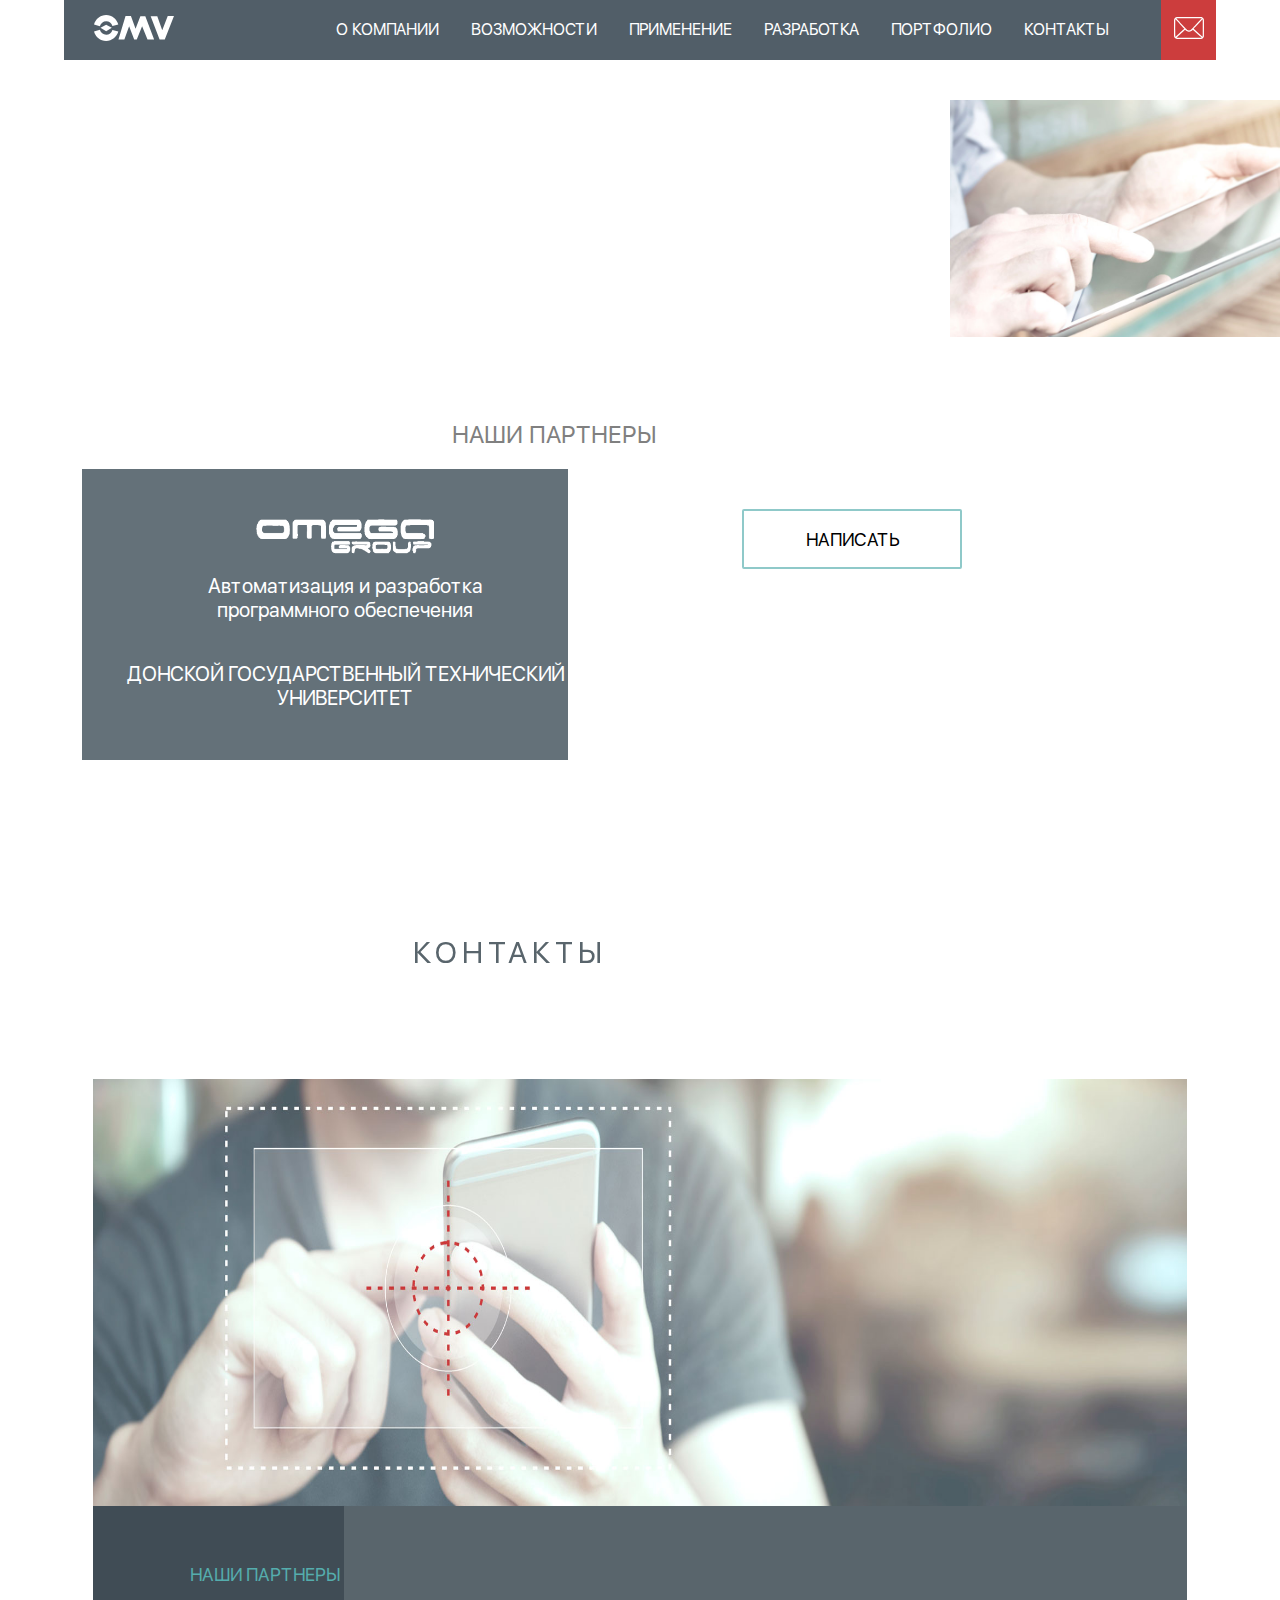
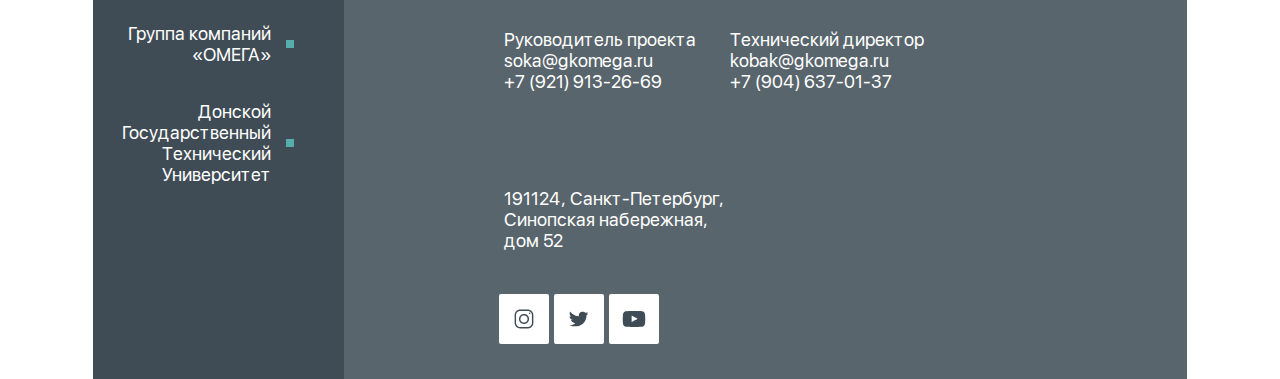
==== about-company.html @ c0adbfce "first commit" ====
<!doctype html>
<html lang="ru">
<head>
    <meta charset="UTF-8">
    <meta name="viewport"
          content="width=device-width, user-scalable=no, initial-scale=1.0, maximum-scale=1.0, minimum-scale=1.0">
    <meta http-equiv="X-UA-Compatible" content="ie=edge">
    <title>О компании</title>
    <link rel="stylesheet" href="./assets/css/main.css">
</head>
<body>
<header class="header-mobile">
    <div class="logo-part">
        <a class="menu-btn">
            <span></span>
        </a>
        <a class="logo-wrapper" href="./index.html">
            <img class="logo-part__logo" src="./assets/images/logo.svg" alt="">
        </a>
        <div class="modal-menu">
            <ul class="main-list">
                <li><a  href="./about-company.html">О КОМПАНИИ</a></li>
                <li class="first-sub-list-opener"><a>ВОЗМОЖНОСТИ</a></li>
                <ul class="sub-list sub-list1">
                    <li><a href="possibilities.html">Технологии</a></li>
                    <li><a href="possibilities.html">Преимущества</a></li>
                </ul>
                <li class="second-sub-list-opener"><a>ПРИМЕНЕНИЕ</a></li>
                <ul class="sub-list sub-list2">
                    <li><a href="./usage-prom-and-building.html">Промышленность и строительство</a></li>
                    <li><a href="./usage-safety.html">Общественная безопасность и аналитика</a></li>
                    <li><a href="./usage-educational-houses.html">Учебные заведения</a></li>
                    <li><a href="./usage-events.html">Мероприятия</a></li>
                    <li><a href="./usage-hotels.html">Гостиничный бизнес</a></li>
                    <li><a href="./usage-smart-house.html">Умный дом</a></li>
                    <li><a href="./usage-buisness.html">Бизнес и персонал</a></li>
                    <li><a href="./usage-smart-city.html">Умный город</a></li>
                    <li><a href="./usage-retail.html">Ритейл</a></li>
                </ul>
                <li><a href="development.html">РАЗРАБОТКА</a></li>
                <li><a href="portfolio.html">ПОРТФОЛИО</a></li>
                <li><a href="#contacts">КОНТАКТЫ</a></li>
            </ul>
        </div>
    </div>
    <div class="mail-part">
        <a href="#" class="js-open-modal" data-modal="1"><img src="./assets/images/envelope.svg" alt=""></a>
    </div>
</header>

<header class="header-desktop">
    <div class="logo-part">
        <a href="index.html"><img src="./assets/images/logo.svg" alt=""></a>
    </div>
    <div class="empty-place">

    </div>

    <div class="links-part">
        <div class="mail-part">
            <a href="#" class="js-open-modal" data-modal="1">      <img src="./assets/images/envelope.svg" alt=""></a>
        </div>
        <ul>
            <li><a class="active-link" href="./about-company.html">О КОМПАНИИ</a></li>
            <li class="link2"><a class="active-link " href="./possibilities.html">ВОЗМОЖНОСТИ</a>
                <div class="sub-link sub-link1">
                    <a href="./possibilities.html">Технологии</a>
                    <a href="./possibilities.html">Разработки</a>
                </div>
            </li>
            <li class="link3"><a class="active-link" style="cursor: default" href="#">ПРИМЕНЕНИЕ</a>
                <div class="sub-link sub-link2">
                    <a href="./usage-buisness.html">Промышленность и строительство</a>
                    <a href="./usage-safety.html">Общественная безопасность <br> и аналитика</a>
                    <a href="./usage-educational-houses.html">Учебные заведения</a>
                    <a href="./usage-events.html">Мероприятия</a>
                    <a href="./usage-hotels.html">Гостиницы, отели, хостелы</a>
                    <a href="./usage-smart-house.html">Умный дом</a>
                    <a href="./usage-smart-house.html">Умный дом</a>
                    <a href="./usage-buisness.html">Бизнес и персонал</a>
                    <a href="./usage-smart-city.html">Умный город</a>
                    <a href="./usage-retail.html">Ритейл</a>
                </div>
            </li>
            <li class="link4"><a class="active-link" href="./development.html">РАЗРАБОТКА</a>
                <div class="sub-link sub-link3">
                    <a href="./development.html">Собственные разработки</a>
                    <a href="./development.html">R&D</a>
                </div>
            </li>
            <li class="link5"><a class="active-link" href="./portfolio.html">ПОРТФОЛИО</a>
                <div class="sub-link sub-link4">
                    <a href="./portfolio.html">Видеоролики</a>
                    <a href="./portfolio.html">Наши заказчики</a>
                    <a href="./portfolio.html">Дополнительные <br> материалы</a>
                </div>
            </li>
            <li><a class="active-link"  href="#contacts">КОНТАКТЫ</a></li>
        </ul>
    </div>
</header>


<div class="section-about-company">
    <div class="container">
        <div class="head-container">
            <img class="head-container__dotts m-head-container__dotts mobile-only " src="./assets/images/dotts.svg" alt="">
            <img class="head-container__dotts d-head-container__dotts " src="./assets/images/Точки.svg" alt="">
            <h2 style="margin:0 auto;" class="mobile-only">О КОМПАНИИ</h2>
            <img class="head-container__dotts m-head-container__dotts mobile-only" src="./assets/images/dotts.svg" alt="">
            <img class="head-container__dotts d-head-container__dotts " src="./assets/images/Точки.svg" alt="">
        </div>
        <div class="company-desc">
            <p class="mobile-only">
            Начиная с 2014 года, компания OMV успешно продвигает себя на рынке разработок аппаратных комплексов
            , видеораспознавания и компьютерного зрения, работающих на основе нейронных сетей и искуственного интеллекта.
            Мы, успешно реализовали проекты, более чем, для 15 компаний и не останавливаемся на достигнутом

            </p>

    </div>

</div>



<div class="section-company-partners">
        <div class="head-container">
            <img class="head-container__dotts m-head-container__dotts mobile-only " src="./assets/images/dotts.svg" alt="">
            <img class="head-container__dotts d-head-container__dotts" src="./assets/images/Точки.svg" alt="">
            <h2 class="mobile-only">НАШИ ПАРТНЕРЫ</h2>
            <img class="head-container__dotts m-head-container__dotts mobile-only" src="./assets/images/dotts.svg" alt="">
            <img class="head-container__dotts d-head-container__dotts " src="./assets/images/Точки.svg" alt="">
        </div>
    <h2 class="partnersAbout" style=" display: none;position: relative; top: 280px; left: 420px; color:grey; font-weight: normal;">НАШИ ПАРТНЕРЫ</h2>
    <div class="aboutflex" style="display: block; justify-content: space-between;">

        <div class="short-desc">
            <img src="./assets/images/omega-group-logo.png" alt="">
            <p class="first-paragraph">Автоматизация и разработка <br> программного обеспечения</p>
            <p>ДОНСКОЙ ГОСУДАРСТВЕННЫЙ <br class="mobile-only"> ТЕХНИЧЕСКИЙ УНИВЕРСИТЕТ</p>
        </div>
    <a style="text-decoration: none;" href="#" class="js-open-modal" data-modal="1"><div class=" aboutWrite btn-learn-more write-us" style="color: black;">НАПИСАТЬ</div></a>
    </div>
    <img class="man-with-a-tablet" src="./assets/images/man-with-a-tablet.jpg" alt="">

</div>

    <div class="modal" data-modal="1">
        <div class="modalContent">
            <!--   Svg иконка для закрытия окна  -->
            <img src="./assets/images/cancel.svg" class="modal__cross js-modal-close">
            <p class="modal__name">Ваше имя<span>*</span></p>
            <input style="width: 85%;" type="text">
            <p class="modal__ink">Название организации</p>
            <input style="width: 85%" type="text">
            <p class="modal__ink">Ваша почта<span>*</span></p>
            <input style="width: 85%" type="tex">
            <p class="modal__tel">Контактный номер телефона</p>
            <input style="width: 85%" type="tel" name="tel"
                   pattern="2[0-9]{3}-[0-9]{3}">
            <p class="text">Ваш вопрос<span>*</span></p>
            <input style="padding-bottom: 35px; width: 85%;" type="text">
            <p style="color:grey; opacity: 0.9;"><input type="checkbox" name="option1" value="a1" checked>- согласен на обработку моих персональных данных</p>
        </div>
        <button style="margin-top:15px;" class="sendButton">ОТПРАВИТЬ</button>
    </div>
<div class="overlay js-overlay-modal"></div>

    <div class="section-contacts" id="contacts">
        <div class="head-container">
            <img class="head-container__dotts m-head-container__dotts " src="./assets/images/dotts.svg" alt="">
            <img class="head-container__dotts d-head-container__dotts " src="./assets/images/Точки.svg" alt="">
            <h2 class="while-no-empty mobile-only">КОНТАКТЫ</h2>
            <img class="head-container__dotts m-head-container__dotts " src="./assets/images/dotts.svg" alt="">
            <img class="head-container__dotts d-head-container__dotts " src="./assets/images/Точки.svg" alt="">
        </div>
        <div class="basement">
            <h2 style="display: none" class="h2Contacts h2-desktop">КОНТАКТЫ</h2>
            <div class="image-part">
                <img class="mobile-only" src="./assets/images/footer-image.jpg" alt="">
                <img class="footerImgDesc" style="display: none" src="./assets/images/1con.jpg" alt="">
            </div>
            <div class="footer-part">



                <div class="left-part">
                    <div class="contact">
                        <p>Руководитель проекта
                            <br>
                            <a href="">soka@gkomega.ru</a>
                            <br>
                            <a href="">+7 (921) 913-26-69</a>
                        </p>
                    </div>
                    <div class="contact">
                        <p>Технический директор
                            <br>
                            <a href="">kobak@gkomega.ru</a>
                            <br>
                            <a href="">+7 (904) 637-01-37</a>
                        </p>
                    </div>
                    <div class="contact">
                        <p>191124, Санкт-Петербург, <br> Синопская набережная, <br class="-display-block"> дом 52</p>
                    </div>
                    <div class="social-networks-links">
                        <!-- <a href=""><img src="./assets/images/vk.svg" alt=""></a>-->
                        <a href=""><img src="./assets/images/instagram.svg" alt=""></a>
                        <a href=""><img src="./assets/images/twitter.svg" alt=""></a>
                        <a href=""><img src="./assets/images/youtube.svg" alt=""></a>
                    </div>
                </div>
                <div class="right-part">
                    <p class="green-sign">НАШИ ПАРТНЕРЫ</p>
                    <div class="green-square-wrapper">
                        <div class="green-square"></div>
                        <p>Группа компаний <br> «ОМЕГА» </p>
                    </div>
                    <div class="green-square-wrapper">
                        <div class="green-square"></div>
                        <p>Донской <br> Государственный <br> Технический<br> Университет</p>
                    </div>
                </div>
            </div>
        </div>
    </div>
</div>


<script>
   /* function aboutEmpty() {
        if (document.documentElement.scrollTop > document.getElementsByClassName('section-about-company')[0].offsetTop) {
            document.getElementsByClassName('empty-place')[0].innerHTML = '<p>О КОМПАНИИ</p>';
        }
        if (document.documentElement.scrollTop > document.getElementsByClassName('section-contacts')[0].offsetTop - 110) {
            document.getElementsByClassName('empty-place')[0].innerHTML = '<p>КОНТАКТЫ</p>';
        }
    }*/
</script>
<script
        src="https://code.jquery.com/jquery-3.4.1.min.js"
        integrity="sha256-CSXorXvZcTkaix6Yvo6HppcZGetbYMGWSFlBw8HfCJo="
        crossorigin="anonymous"></script>
    <script src="./assets/scripts/modal.js"></script>
<script src="./assets/scripts/script.js"></script>

</body>
</html>
---- assets/css/main.css ----
@charset "UTF-8";
@font-face {
  font-family: "SFUID-light";
  src: url("../fonts/SFUIDisplay-Light.ttf"); }

@font-face {
  font-family: "SFUID-Regular";
  src: url("../fonts/SFUIDisplay-Regular.ttf"); }

@font-face {
  font-family: "SFUID-ultralight";
  src: url("../fonts/SFUIDisplay-Ultrulight.ttf"); }

.header-desktop {
  background-color: #515e68;
  max-width: 1920px;
  margin: 0 auto;
  display: none;
  justify-content: space-between;
  height: 60px;
  position: fixed;
  z-index: 99;
  left: 0;
  right: 0; }
  .header-desktop .link2:hover .sub-link1 {
    display: flex !important; }
    .header-desktop .link2:hover .sub-link1:hover {
      display: flex !important; }
  .header-desktop .link3:hover .sub-link2 {
    display: flex !important; }
    .header-desktop .link3:hover .sub-link2 a {
      width: 330px !important; }
    .header-desktop .link3:hover .sub-link2:hover {
      display: flex !important; }
  .header-desktop .link4:hover .sub-link3 {
    display: flex !important; }
    .header-desktop .link4:hover .sub-link3 a {
      width: 250px !important; }
    .header-desktop .link4:hover .sub-link3:hover {
      display: flex !important; }
  .header-desktop .link5:hover .sub-link4 {
    display: flex !important; }
    .header-desktop .link5:hover .sub-link4 a {
      width: 250px !important; }
    .header-desktop .link5:hover .sub-link4:hover {
      display: flex !important; }
  .header-desktop .logo-part {
    padding: 0 30px; }
  .header-desktop .links-part {
    background-color: #515e68;
    display: flex;
    width: 914px;
    align-items: center;
    justify-content: space-between; }
    .header-desktop .links-part .mail-part {
      width: 55px;
      order: 2;
      height: 60px;
      background-color: #cc3d3d;
      display: flex;
      align-items: center;
      justify-content: center; }
    .header-desktop .links-part ul {
      order: 1;
      margin-left: 20px;
      padding: 0; }
      .header-desktop .links-part ul li {
        display: inline-block;
        height: 60px;
        margin: 0 14px;
        padding: 20px 0;
        cursor: pointer;
        position: relative; }
        .header-desktop .links-part ul li .sub-link {
          position: absolute;
          left: 0;
          top: 100%;
          background-color: #dfe4eb;
          display: none;
          align-items: center;
          justify-content: center;
          flex-direction: column; }
          .header-desktop .links-part ul li .sub-link a {
            color: #68747c;
            padding: 15px 0 15px 10px;
            display: flex;
            align-items: center;
            border-bottom: 1px solid #68747c;
            width: 180px; }
            .header-desktop .links-part ul li .sub-link a:last-child {
              border-bottom: none; }
            .header-desktop .links-part ul li .sub-link a:hover {
              background-color: white;
              color: black; }
        .header-desktop .links-part ul li ul {
          position: absolute; }
          .header-desktop .links-part ul li ul li {
            height: 60px;
            margin: 0 20px;
            cursor: pointer; }
        .header-desktop .links-part ul li a {
          text-decoration: none;
          color: white;
          opacity: 0.9;
          cursor: pointer; }
        .header-desktop .links-part ul li .active-link {
          opacity: 1; }
  .header-desktop .mail-part {
    display: flex;
    justify-content: center;
    align-items: center;
    cursor: pointer; }
    .header-desktop .mail-part img {
      width: 30px; }
  .header-desktop .logo-part {
    width: 140px;
    display: flex;
    justify-content: center;
    align-items: center;
    background-color: #515e68; }
    .header-desktop .logo-part img {
      width: 80px; }
  .header-desktop .empty-place {
    height: 60px;
    z-index: -1;
    font-size: 30px;
    position: absolute;
    display: none;
    width: calc(100% - 1140px);
    left: calc(100% - 1325px); }
    .header-desktop .empty-place p {
      margin-top: 16px;
      color: #59656c;
      letter-spacing: 5px;
      text-align: center; }

.header-mobile {
  height: 50px;
  display: flex;
  align-items: center;
  justify-content: space-between;
  width: 100%;
  position: fixed;
  z-index: 99; }
  .header-mobile .-open-modal-menu {
    transform: translateY(0%) !important;
    transition: 0.4s; }
  .header-mobile .-overflow-scroll {
    overflow: scroll;
    height: 480px; }
  .header-mobile .modal-menu {
    position: absolute;
    transition: 0.4s;
    top: 50px;
    width: calc(100% - 46px);
    left: 0;
    transform: translateY(calc(-100% - 50px)); }
    .header-mobile .modal-menu .main-list {
      list-style-type: none;
      padding: 0;
      margin: 0; }
      .header-mobile .modal-menu .main-list .sub-list1,
      .header-mobile .modal-menu .main-list .sub-list2 {
        display: none; }
      .header-mobile .modal-menu .main-list .-open-modal-menu-punkt {
        display: block !important;
        transform: translateY(0) !important; }
      .header-mobile .modal-menu .main-list .sub-list {
        list-style-type: none;
        width: 100%;
        transform: translateY(-100%);
        padding: 0 !important;
        margin: 0; }
        .header-mobile .modal-menu .main-list .sub-list li {
          border-top: 1px solid #59656c;
          padding: 15px 0 15px 40px;
          justify-content: flex-start;
          background-color: #ccd2d9; }
          .header-mobile .modal-menu .main-list .sub-list li a {
            color: #59656c; }
      .header-mobile .modal-menu .main-list li {
        width: 100%;
        padding: 20px 0 20px 40px;
        background-color: #59656c;
        border-top: 1px solid #ccd2d9; }
        .header-mobile .modal-menu .main-list li a {
          color: white;
          text-decoration: none;
          font-size: 15px; }
  .header-mobile .logo-part {
    background-color: #59656c;
    height: 50px;
    display: flex;
    align-items: center;
    justify-content: space-between;
    width: 100%;
    padding: 0 20px; }
    .header-mobile .logo-part .logo-wrapper {
      width: 47px;
      height: 15px; }
    .header-mobile .logo-part__logo {
      width: 100%; }
  .header-mobile .mail-part {
    background-color: #cc3d3d;
    display: flex;
    justify-content: center;
    width: 55px;
    height: 50px;
    align-items: center; }
    .header-mobile .mail-part img {
      width: 25px; }
  .header-mobile .menu-btn {
    display: block;
    width: 20px;
    height: 50px;
    background-color: transparent;
    border-radius: 50%;
    position: relative;
    z-index: 100; }
  .header-mobile .menu-btn,
  .header-mobile .menu-btn:active,
  .header-mobile .menu-btn:focus {
    outline: none; }
  .header-mobile .menu-btn span,
  .header-mobile .menu-btn span::before,
  .header-mobile .menu-btn span::after {
    position: absolute;
    top: 50%;
    margin-top: -1px;
    left: 50%;
    margin-left: -10px;
    width: 20px;
    height: 2px;
    border-radius: 4px;
    background-color: #ffffff; }
  .header-mobile .menu-btn span::before,
  .header-mobile .menu-btn span::after {
    content: '';
    display: block;
    transition: 0.2s; }
  .header-mobile .menu-btn span::before {
    transform: translateY(-5px); }
  .header-mobile .menu-btn span::after {
    transform: translateY(5px); }
  .header-mobile .menu-btn_active span:before {
    transform: rotate(-35deg);
    width: 10px;
    transform-origin: left bottom; }
  .header-mobile .menu-btn_active span:after {
    transform: rotate(35deg);
    width: 10px;
    transform-origin: left top; }
  .header-mobile .menu-block {
    display: flex;
    justify-content: center;
    align-items: center; }
  .header-mobile .menu-nav {
    background-color: #fff;
    height: 50px; }
  .header-mobile .menu-nav__link {
    display: inline-block;
    text-decoration: none;
    color: #fff;
    margin-right: 20px; }
  .header-mobile .menu-nav__link {
    transition: 0.5s;
    transform-origin: right center;
    transform: translateX(50%);
    opacity: 0; }
  .header-mobile .menu-nav__link_active {
    transform: translateX(0%);
    opacity: 1; }

.section-main {
  padding-top: 50px;
  position: relative; }
  .section-main .desktop-background {
    display: none; }
  .section-main .h1-container {
    position: absolute;
    bottom: 10%;
    width: 85vw;
    display: flex;
    height: 5vh;
    align-items: center; }
    .section-main .h1-container .h1-wrapper {
      padding: 0 30px;
      width: auto;
      height: 5vh;
      background-color: rgba(59, 67, 72, 0.8);
      color: #59656c;
      display: flex;
      align-items: center; }
    .section-main .h1-container h1 {
      color: white;
      font-size: 15px;
      font-family: "SFUID-Regular";
      font-weight: 300;
      margin: 0;
      word-wrap: normal; }
    .section-main .h1-container .white-square {
      width: 9%;
      height: 5vh;
      background-color: rgba(255, 255, 255, 0.8); }
  .section-main .desktop-background {
    display: none;
    width: 100%; }
  .section-main .mobile-background {
    display: none; }
  .section-main .-display-block {
    display: block; }
  .section-main .empty-place p {
    letter-spacing: 5px; }
  .section-main .particles {
    width: 200px;
    display: flex;
    justify-content: space-between;
    align-items: center;
    position: absolute;
    bottom: 10px;
    left: 50%;
    transform: translateX(-50%); }
    .section-main .particles .particle {
      width: 5px;
      height: 5px;
      border-radius: 50%;
      background-color: white; }
    .section-main .particles .-current-particle {
      width: 10px;
      height: 10px; }

.prev {
  transform: scaleX(-1) translateY(-50%);
  left: 5%; }

.next {
  right: 5%;
  transform: translateY(-50%); }

.carousel-switcher {
  position: absolute;
  width: 30px;
  top: 11%; }

.section-about {
  margin-bottom: 80px; }
  .section-about .dotted-image {
    width: 50%;
    margin: 0 auto;
    margin-bottom: 30px;
    display: block;
    max-width: 230px; }
  .section-about .powers-list {
    margin: 0 auto;
    display: flex;
    flex-direction: column;
    align-items: center; }
  .section-about .card {
    width: 80%;
    border: 2px dashed #75bdbd;
    height: 100px;
    text-align: center;
    display: flex;
    align-items: center;
    margin-bottom: 20px;
    justify-content: center;
    font-size: 16px;
    color: #68747c;
    padding: 0 15px;
    font-family: "SFUID-light";
    max-width: 300px; }
  .section-about .container h2 {
    text-align: center;
    color: #68747c;
    font-size: 22px;
    font-weight: 600;
    font-family: "SFUID-light"; }
    .section-about .container h2 span {
      font-weight: 600;
      font-family: "SFUID-light";
      display: none; }
  .section-about .container .main-info {
    overflow: hidden;
    display: flex;
    justify-content: center;
    align-items: center;
    flex-direction: column; }
    .section-about .container .main-info .left-part {
      margin-right: 32px;
      flex-direction: column;
      height: 100%;
      display: flex; }
      .section-about .container .main-info .left-part__container {
        width: 80%;
        margin: 0 auto;
        max-width: 440px; }
      .section-about .container .main-info .left-part p {
        text-align: center;
        color: #68747c;
        font-size: 18px; }
    .section-about .container .main-info .right-part {
      flex-direction: column;
      display: flex; }
      .section-about .container .main-info .right-part .white-screen {
        overflow: hidden; }
        .section-about .container .main-info .right-part .white-screen p {
          text-align: center;
          color: #68747c;
          font-size: 16px; }
        .section-about .container .main-info .right-part .white-screen__container {
          width: 80%;
          margin: 0 auto;
          max-width: 450px; }
      .section-about .container .main-info .right-part .dark-screen {
        margin-bottom: 20px;
        background-color: #68747c;
        width: 100vw;
        overflow: hidden; }
        .section-about .container .main-info .right-part .dark-screen p {
          text-align: center;
          color: white;
          font-size: 16px;
          font-weight: 300;
          font-family: "SFUID-light";
          max-width: 505px;
          margin: 0 auto; }
        .section-about .container .main-info .right-part .dark-screen__container {
          width: 85%;
          margin: 0 auto;
          padding: 15px 0; }
  .section-about .container .btn-learn-more {
    width: 220px;
    height: 60px;
    background-color: #8fc9c9;
    color: black;
    display: flex;
    align-items: center;
    justify-content: center;
    border-radius: 2px;
    margin: 0 auto;
    font-size: 18px; }

.section-industry .head-container {
  display: flex;
  align-items: center;
  overflow: hidden;
  justify-content: space-between;
  margin-bottom: 20px; }
  .section-industry .head-container__dotts {
    width: 25%; }
  .section-industry .head-container h2 {
    text-align: center;
    color: #68747c;
    letter-spacing: 6px;
    font-size: 16px; }

.section-industry .products-list {
  display: flex;
  align-items: center;
  flex-direction: column;
  margin-bottom: 40px; }
  .section-industry .products-list .product {
    width: 90%;
    position: relative;
    background-size: 100%;
    height: 160px;
    background-repeat: no-repeat;
    max-width: 360px;
    margin-bottom: 30px; }
    .section-industry .products-list .product .bar {
      position: absolute;
      bottom: 0;
      width: 100%;
      color: white;
      text-align: center;
      height: 55px;
      padding: 7px;
      z-index: 2;
      background: rgba(89, 101, 108, 0.75); }
      .section-industry .products-list .product .bar p {
        position: relative;
        z-index: 3;
        margin: 0 auto;
        font-size: 22px;
        top: 20%; }
    .section-industry .products-list .product a {
      display: block;
      height: 100%;
      text-align: center; }
  .section-industry .products-list .product1 {
    background-image: url("../images/usage1.jpg"); }
  .section-industry .products-list .product2 {
    background-image: url("../images/usage2.jpg"); }
  .section-industry .products-list .product3 {
    background-image: url("../images/usage3.jpg"); }
  .section-industry .products-list .product4 {
    background-image: url("../images/usage4.jpg"); }
  .section-industry .products-list .product5 {
    background-image: url("../images/usage5.jpg"); }
  .section-industry .products-list .product6 {
    background-image: url("../images/usage6.jpg"); }
  .section-industry .products-list .product7 {
    background-image: url("../images/usage7.jpg"); }
  .section-industry .products-list .product8 {
    background-image: url("../images/usage8.jpg"); }
  .section-industry .products-list .product9 {
    background-image: url("../images/usage9.jpg"); }

.section-intagration .products-list {
  display: flex;
  align-items: center;
  flex-direction: column; }
  .section-intagration .products-list .product {
    width: 90%;
    position: relative;
    background-size: 100%;
    height: 160px;
    background-repeat: no-repeat;
    margin-bottom: 30px; }
    .section-intagration .products-list .product .bar {
      position: absolute;
      bottom: 0;
      width: 100%;
      color: white;
      text-align: center;
      height: 55px;
      padding: 7px;
      z-index: 2;
      background: rgba(89, 101, 108, 0.75); }
      .section-intagration .products-list .product .bar p {
        position: relative;
        z-index: 3;
        margin: 0 auto;
        font-size: 18px;
        top: 25%; }
    .section-intagration .products-list .product a {
      display: block;
      height: 100%;
      text-align: center; }
  .section-intagration .products-list .product10 {
    background-image: url("../images/i1.jpg"); }
  .section-intagration .products-list .product11 {
    background-image: url("../images/i2.jpg"); }
  .section-intagration .products-list .product12 {
    background-image: url("../images/i3.jpg"); }
  .section-intagration .products-list .product13 {
    background-image: url("../images/i4.jpg"); }
  .section-intagration .products-list .product14 {
    background-image: url("../images/i5.jpg"); }
  .section-intagration .products-list .product15 {
    background-image: url("../images/i6.jpg"); }

.section-possibilities .head-container {
  display: flex;
  align-items: center;
  overflow: hidden;
  justify-content: space-between;
  margin-bottom: 20px; }
  .section-possibilities .head-container__dotts {
    width: 25%; }
  .section-possibilities .head-container h2 {
    text-align: center;
    color: #68747c;
    letter-spacing: 6px;
    font-size: 16px; }

.section-possibilities .possibilities-img {
  width: 100%;
  max-width: 100%;
  margin-bottom: -5px; }

.section-possibilities .possibilities-list {
  background-color: #5f6a71;
  margin-bottom: 50px;
  padding-bottom: 25px; }
  .section-possibilities .possibilities-list__container {
    width: 65%;
    margin: 0 auto;
    display: flex;
    flex-direction: column;
    align-items: center; }
  .section-possibilities .possibilities-list p {
    color: white;
    text-align: center; }
  .section-possibilities .possibilities-list .green-square {
    width: 8px;
    height: 8px;
    background-color: #55adad; }

.section-possibilities .btn-learn-more {
  width: 220px;
  height: 60px;
  background-color: #8fc9c9;
  color: black;
  display: flex;
  align-items: center;
  justify-content: center;
  border-radius: 2px;
  margin: 0 auto;
  font-size: 18px;
  margin-bottom: 40px; }

.section-portfolio {
  display: flex;
  flex-direction: column;
  margin-bottom: 60px; }
  .section-portfolio .head-container {
    display: flex;
    align-items: center;
    overflow: hidden;
    justify-content: space-between;
    margin-bottom: 20px; }
    .section-portfolio .head-container__dotts {
      width: 25%; }
    .section-portfolio .head-container h2 {
      text-align: center;
      color: #68747c;
      letter-spacing: 6px;
      font-size: 16px; }
  .section-portfolio .left-part .video {
    margin-bottom: 40px; }
    .section-portfolio .left-part .video video {
      width: 85%;
      display: block;
      margin: 0 auto; }
  .section-portfolio .left-part .arrow-down {
    width: 12%;
    max-width: 60px;
    display: block;
    margin: 0 auto;
    margin-bottom: 40px; }
  .section-portfolio .left-part .btn-learn-more {
    width: 300px;
    height: 60px;
    background-color: #8fc9c9;
    color: white;
    display: flex;
    align-items: center;
    justify-content: center;
    border-radius: 2px;
    margin: 0 auto;
    font-size: 18px;
    margin-bottom: 40px;
    text-align: center; }
  .section-portfolio .left-part .download-additional-materials {
    width: 300px;
    height: 60px;
    background-color: #8fc9c9;
    color: white;
    display: flex;
    align-items: center;
    justify-content: center;
    border-radius: 2px;
    margin: 0 auto;
    font-size: 18px;
    margin-bottom: 40px;
    text-align: center; }
  .section-portfolio .dottsportfolio {
    display: none; }
  .section-portfolio .right-part {
    background-color: #FFFFFF;
    padding: 20px 0; }
    .section-portfolio .right-part p {
      width: 40%;
      margin: 0 auto;
      margin-bottom: 40px;
      text-align: center;
      color: white;
      padding: 5px 15px;
      font-weight: lighter;
      background-color: #515e68; }
    .section-portfolio .right-part__image-container {
      text-align: center; }
      .section-portfolio .right-part__image-container img {
        width: 40px;
        margin: 20px 15px; }

.videoflex {
  display: flex;
  flex-direction: column;
  align-items: center;
  justify-content: space-around; }
  .videoflex div {
    display: flex;
    flex-direction: column; }

.videoCol {
  margin-top: 30px;
  align-items: center;
  justify-content: space-between;
  height: 100vh; }

iframe {
  margin: 0 auto; }

#video_pop {
  z-index: 9999;
  position: fixed;
  top: 0px;
  left: 0px;
  width: 100vw;
  justify-content: center;
  height: 100vh;
  background: rgba(0, 0, 0, 0.5);
  display: none;
  cursor: pointer; }

#the_Video {
  width: 50%;
  position: fixed;
  top: 50%;
  left: 50%;
  -webkit-transform: translate(-50%, -50%);
  transform: translate(-50%, -50%); }

.videoBlank {
  height: 50px;
  width: 50%;
  background-color: #58666e;
  opacity: 0.96; }
  .videoBlank p {
    margin-top: 8px !important;
    text-align: center;
    color: white; }

.vidos {
  align-items: center;
  margin-bottom: 30px; }

.presentation {
  display: flex;
  flex-direction: column;
  align-items: center;
  justify-content: center; }

.presentaionImg {
  width: 100%; }

.presentaionText {
  padding-top: 10px;
  width: 100%;
  height: 100px; }

.head-container {
  display: flex;
  align-items: center;
  overflow: hidden;
  justify-content: space-between;
  margin-bottom: 20px; }
  .head-container__dotts {
    width: 25%; }
  .head-container h2 {
    text-align: center;
    color: #68747c;
    letter-spacing: 6px;
    font-size: 16px; }

.arrowdownload {
  position: absolute;
  right: 32%;
  top: 0;
  width: 30%;
  padding: 8px; }

.presentaitonTxt {
  position: absolute;
  display: none;
  top: 79.5%;
  left: 5%;
  width: 41.5%;
  text-align: left;
  background-color: rgba(57, 59, 67, 0.8) !important;
  padding: 35px; }
  .presentaitonTxt p {
    color: white;
    font-size: 20px; }

.section-contacts {
  margin: 0 auto; }
  .section-contacts .head-container {
    display: flex;
    align-items: center;
    overflow: hidden;
    justify-content: space-between;
    margin-bottom: 20px; }
    .section-contacts .head-container__dotts {
      width: 25%; }
    .section-contacts .head-container h2 {
      text-align: center;
      color: #68747c;
      letter-spacing: 6px;
      font-size: 16px; }
  .section-contacts .basement .image-part {
    margin-bottom: -5px; }
    .section-contacts .basement .image-part img {
      width: 100%; }
  .section-contacts .basement .footer-part {
    display: flex;
    flex-direction: column; }
    .section-contacts .basement .footer-part .left-part {
      background-color: #59656c; }
      .section-contacts .basement .footer-part .left-part .contact {
        text-align: center;
        margin: 30px 30px 30px 0; }
        .section-contacts .basement .footer-part .left-part .contact p {
          color: white;
          text-align: center; }
          .section-contacts .basement .footer-part .left-part .contact p a {
            color: white;
            text-decoration: none;
            text-transform: none;
            text-align: center; }
      .section-contacts .basement .footer-part .left-part .social-networks-links {
        display: flex;
        align-items: center;
        justify-content: space-between;
        width: 87%;
        margin: 0 auto;
        padding-bottom: 40px;
        max-width: 150px; }
        .section-contacts .basement .footer-part .left-part .social-networks-links a {
          width: 40px;
          height: 40px;
          background-color: white;
          position: relative;
          border-radius: 3px; }
          .section-contacts .basement .footer-part .left-part .social-networks-links a img {
            position: absolute;
            left: 50%;
            border-radius: 2px;
            top: 50%;
            transform: translate(-50%, -50%);
            width: 50px; }
    .section-contacts .basement .footer-part .right-part {
      background-color: #404c55;
      padding: 40px 0 80px; }
      .section-contacts .basement .footer-part .right-part .green-square-wrapper {
        display: flex;
        flex-direction: column; }
      .section-contacts .basement .footer-part .right-part .green-square {
        width: 8px;
        height: 8px;
        background-color: #55adad;
        margin: 0 auto; }
      .section-contacts .basement .footer-part .right-part .green-sign {
        color: #55adad;
        margin-bottom: 20px;
        text-align: center; }
      .section-contacts .basement .footer-part .right-part p {
        color: white;
        text-align: center; }

.section-about-company {
  padding-top: 80px; }
  .section-about-company .head-container {
    margin-bottom: 30px; }
  .section-about-company .company-desc {
    width: 85%;
    margin: 0 auto; }
    .section-about-company .company-desc p {
      text-align: center;
      color: #59656c;
      margin-bottom: 80px; }

.head-container {
  display: flex;
  align-items: center;
  overflow: hidden;
  justify-content: space-between;
  margin-bottom: 20px; }
  .head-container__dotts {
    width: 23%;
    max-width: 110px; }
  .head-container h2 {
    text-align: center;
    color: #68747c;
    letter-spacing: 5px;
    font-size: 15px; }

.d-head-container__dotts {
  display: none; }

.section-company-partners .head-container {
  margin-bottom: 30px; }

.section-company-partners .short-desc {
  background-color: #647179;
  padding: 50px 0 30px 0; }
  .section-company-partners .short-desc img {
    margin: 0 auto;
    width: 40%;
    display: block;
    max-width: 200px; }
  .section-company-partners .short-desc p {
    text-align: center;
    color: white; }
  .section-company-partners .short-desc .first-paragraph {
    text-align: center;
    margin-bottom: 40px; }

.section-company-partners .man-with-a-tablet {
  width: 100%;
  margin-bottom: 30px; }

.section-company-partners .btn-learn-more {
  width: 220px;
  height: 60px;
  background-color: #8fc9c9;
  color: white;
  display: flex;
  align-items: center;
  justify-content: center;
  border-radius: 2px;
  margin: 50px 50px;
  font-size: 18px; }

.section-main-possibilities {
  padding-top: 50px; }
  .section-main-possibilities img {
    width: 100%;
    margin-bottom: -4px; }
  .section-main-possibilities .short-desc {
    background-color: #647179;
    padding: 25px 15px;
    margin-bottom: 30px; }
    .section-main-possibilities .short-desc .paragraph {
      width: 100%;
      margin: 0 auto; }
      .section-main-possibilities .short-desc .paragraph p {
        color: white;
        text-align: center;
        margin: 0; }

.section-technologies .container .technology-container {
  display: flex;
  flex-direction: column;
  align-items: center;
  margin: 0 auto; }
  .section-technologies .container .technology-container .technology {
    width: 80%;
    margin-bottom: 60px; }
    .section-technologies .container .technology-container .technology img {
      margin: 0 auto;
      width: 115px;
      display: block;
      margin-bottom: 25px; }
    .section-technologies .container .technology-container .technology p {
      text-align: center;
      color: #68747c; }
      .section-technologies .container .technology-container .technology p span {
        font-size: 18px;
        font-weight: 900; }
      .section-technologies .container .technology-container .technology p.paragraph {
        margin-top: 30px; }

.section-features .container .technology-container {
  display: flex;
  flex-direction: column;
  align-items: center;
  margin: 0 auto; }
  .section-features .container .technology-container .technology {
    width: 80%;
    margin-bottom: 60px; }
    .section-features .container .technology-container .technology img {
      margin: 0 auto;
      width: 115px;
      display: block;
      margin-bottom: 25px; }
    .section-features .container .technology-container .technology p {
      text-align: center;
      color: #68747c; }
      .section-features .container .technology-container .technology p span {
        font-size: 18px;
        font-weight: 900; }
      .section-features .container .technology-container .technology p.paragraph {
        margin-top: 30px; }

.section-building-features .container .short-desc {
  background-color: #647179;
  padding: 25px 15px;
  margin-bottom: 30px; }
  .section-building-features .container .short-desc .paragraph {
    width: 100%;
    margin: 0 auto; }
    .section-building-features .container .short-desc .paragraph p {
      color: white;
      text-align: center;
      margin: 0; }
      .section-building-features .container .short-desc .paragraph p span {
        margin-bottom: 20px; }

.section-building-features .container .technology-container {
  display: flex;
  flex-direction: column;
  margin: 0 auto; }
  .section-building-features .container .technology-container .technology {
    width: 80%;
    margin-bottom: 60px; }
    .section-building-features .container .technology-container .technology img {
      margin: 0 auto;
      width: 115px;
      height: 20%;
      display: block;
      margin-bottom: 25px; }
    .section-building-features .container .technology-container .technology p {
      text-align: center;
      color: #68747c; }
      .section-building-features .container .technology-container .technology p span {
        font-size: 18px;
        font-weight: 900; }
      .section-building-features .container .technology-container .technology p.paragraph {
        margin-top: 30px; }

.section-functioanl {
  overflow: hidden;
  margin-bottom: 300px; }
  .section-functioanl .r-n-d-container {
    justify-content: space-between; }
    .section-functioanl .r-n-d-container .left-part {
      flex-direction: column;
      width: 47%; }
      .section-functioanl .r-n-d-container .left-part img {
        margin: auto 0 0 auto; }
      .section-functioanl .r-n-d-container .left-part .white-screen {
        padding: 20px;
        font-size: 20px;
        padding-left: 30%; }
        .section-functioanl .r-n-d-container .left-part .white-screen p {
          text-align: right; }
      .section-functioanl .r-n-d-container .left-part .dark-screen {
        text-align: right;
        background-color: #59656c;
        color: white;
        padding: 60px 10% 60px 20%;
        font-size: 20px; }
    .section-functioanl .r-n-d-container .right-part {
      flex-direction: column;
      width: 47%;
      align-items: end;
      justify-content: end;
      display: flex; }
      .section-functioanl .r-n-d-container .right-part img {
        margin-bottom: 200px;
        max-width: 700px; }
      .section-functioanl .r-n-d-container .right-part .write-us {
        text-decoration: none;
        cursor: pointer;
        margin: 0 auto !important;
        color: #8fc9c9;
        background-color: white !important;
        border: 1px solid #8fc9c9 !important;
        transition: .3s;
        display: flex;
        align-items: center;
        justify-content: center;
        width: 220px;
        height: 60px;
        border-radius: 2px; }
        .section-functioanl .r-n-d-container .right-part .write-us:hover {
          background-color: #8fc9c9 !important;
          color: white !important;
          transition: .3s; }
  .section-functioanl img {
    width: 100%;
    margin-bottom: 40px; }
  .section-functioanl .omega-lab {
    width: 50%;
    display: block;
    margin: 0 auto;
    margin-bottom: 50px;
    max-width: 200px; }
  .section-functioanl .btn-learn-more {
    width: 220px;
    height: 60px;
    background-color: #8fc9c9;
    color: white;
    display: flex;
    align-items: center;
    justify-content: center;
    border-radius: 2px;
    margin: 0 auto;
    font-size: 18px;
    margin-bottom: 80px; }
  .section-functioanl .long-desc {
    background-color: #68747c;
    margin-bottom: 80px;
    padding: 30px; }
    .section-functioanl .long-desc p {
      text-align: center;
      color: white; }
  .section-functioanl .r-d-desc {
    width: 85%;
    margin: 0 auto;
    margin-bottom: 30px; }
    .section-functioanl .r-d-desc p {
      text-align: center;
      color: #68747c; }
  .section-functioanl .r-and-d {
    margin-bottom: 100px; }
  .section-functioanl h1 {
    font-size: 20px;
    color: #68747c;
    text-align: center;
    margin: 50px 0; }
  .section-functioanl .func-container {
    display: flex;
    flex-direction: column;
    align-items: center; }
    .section-functioanl .func-container .func {
      height: 400px;
      border: 2px dashed #75bdbd;
      width: 70%;
      max-width: 360px;
      padding: 30px;
      margin-bottom: 30px;
      max-width: 260px; }
      .section-functioanl .func-container .func img {
        margin: 0 auto;
        max-width: 130px;
        width: 70%;
        display: block;
        margin-bottom: 30px; }
      .section-functioanl .func-container .func p {
        text-align: center; }

@media screen and (min-width: 350px) {
  .header-mobile .logo-part .modal-menu {
    width: calc(100% - 47px); } }

@media screen and (min-width: 380px) {
  .header-mobile .logo-part .modal-menu {
    width: calc(100% - 48px); }
  .carousel-switcher {
    top: 20%; } }

@media screen and (min-width: 450px) {
  .header-mobile .logo-part .modal-menu {
    width: calc(100% - 49px); }
  .carousel-switcher {
    top: 15%; } }

@media screen and (min-width: 535px) {
  .header-mobile .logo-part .modal-menu {
    width: calc(100% - 50px); } }

@media screen and (min-width: 660px) {
  .header-mobile .logo-part .modal-menu {
    width: calc(100% - 51px); } }

@media screen and (min-width: 850px) {
  .header-mobile .logo-part .modal-menu {
    width: calc(100% - 52px); } }

@media screen and (min-width: 768px) {
  .m-head-container__dotts {
    display: none; }
  .presentaitonTxt {
    display: block; }
  .d-head-container__dotts {
    display: block;
    max-width: 220px; }
  .head-container {
    margin-bottom: 50px; }
  .section-about .powers-list {
    flex-wrap: wrap;
    flex-direction: row;
    justify-content: space-around;
    margin: 0 auto; }
  .section-about .container .download-additional-materials {
    margin-top: 30px;
    margin-bottom: 90px;
    margin: 0 auto !important; }
  .section-about .container .main-info .right-part .dark-screen__container {
    padding: 25px 0; }
  .section-about .container h2 span {
    display: inline-block; }
  .section-about .container h2 br {
    display: none; }
  .section-industry,
  .section-intagration {
    margin-bottom: 40px; }
    .section-industry .container .products-list,
    .section-intagration .container .products-list {
      flex-wrap: wrap;
      justify-content: space-between;
      flex-direction: row; }
      .section-industry .container .products-list .product,
      .section-intagration .container .products-list .product {
        height: 200px;
        max-width: 48vw; }
  .section-possibilities .possibilities-list p {
    font-size: 20px; }
  .section-portfolio .left-part .btn-learn-more {
    padding: 15px;
    width: 350px;
    font-size: 16px; }
  .section-portfolio .left-part .download-additional-materials {
    padding: 15px;
    width: 350px;
    font-size: 16px; }
  .section-contacts .basement .footer-part {
    flex-direction: row; }
    .section-contacts .basement .footer-part .left-part {
      order: 2;
      width: 60vw;
      padding-left: 160px;
      padding-top: 75px; }
      .section-contacts .basement .footer-part .left-part .social-networks-links {
        margin: 0; }
      .section-contacts .basement .footer-part .left-part .contact p, .section-contacts .basement .footer-part .left-part .contact a {
        text-align: left; }
    .section-contacts .basement .footer-part .right-part {
      width: 40vw; }
      .section-contacts .basement .footer-part .right-part .green-square-wrapper {
        flex-direction: row;
        justify-content: flex-end;
        align-items: center; }
        .section-contacts .basement .footer-part .right-part .green-square-wrapper p {
          text-align: end; }
        .section-contacts .basement .footer-part .right-part .green-square-wrapper .green-square {
          order: 1;
          margin: 20px 50px 20px 15px; }
  .company-desc p {
    width: 80%;
    margin: 0 auto; }
  .short-desc img {
    margin-bottom: 30px; }
  .short-desc p {
    font-size: 20px; }
  .long-desc p {
    width: 80%;
    margin: 0 auto; }
  .technology-container {
    flex-direction: row !important;
    flex-wrap: wrap;
    margin-bottom: 70px;
    justify-content: space-around; }
    .technology-container .technology {
      max-width: 260px; }
  .func-container {
    flex-direction: row !important;
    justify-content: center;
    flex-wrap: wrap; }
    .func-container .func {
      margin: 0 20px; } }

@media screen and (min-width: 1024px) {
  .section-contacts {
    width: 90%; }
  .videoBlank {
    height: 30px !important; }
  .arrowdownload {
    top: auto;
    width: 10%;
    bottom: -65px;
    left: 46%; }
  .green-sign {
    padding-left: 93px; }
  .arrowTopScroll {
    display: inline-block !important; }
  .posImgDesc {
    display: block !important; }
  .h2-desktop {
    display: inline-block !important;
    font-size: 30px !important;
    letter-spacing: 5px;
    position: relative;
    overflow: hidden;
    font-weight: lighter;
    color: #59656c;
    z-index: 10000; }
  .h2Possibilities {
    margin: 180px 0 120px 0;
    left: 200px; }
  .h2Portfolio {
    left: 260px;
    margin-bottom: 75px;
    margin-top: 70px; }
  .h2Contacts {
    left: 320px;
    margin-bottom: 105px; }
  .h2About {
    margin: 145px 0 165px;
    left: 435px; }
  .h2RnD {
    margin: 145px 0 165px;
    left: 470px; }
  .h2Func {
    left: 380px;
    margin-bottom: 100px;
    margin-top: 250px; }
  .h2Industry {
    left: 200px;
    margin-bottom: 50px;
    margin-top: 150px; }
  .h2Integration {
    left: 380px;
    margin-bottom: 50px;
    margin-top: 150px; }
  .h2Integration2 {
    left: 260px;
    margin-bottom: 70px; }
  .white-square {
    width: 4%; }
  .dotted-imagedesc {
    display: block !important; }
  .footerImgDesc {
    display: block !important; }
  .main-name {
    letter-spacing: 1px; }
  .image-part img {
    height: 48vh !important; }
  .presentation {
    margin-top: 250px; }
  .videoflex {
    margin-top: 250px !important;
    flex-direction: row !important; }
  .technology-container {
    width: 1024px;
    margin-top: 80px !important; }
  .r-n-d-container {
    display: flex !important; }
  .dottsportfolio {
    display: block !important; }
  .header-desktop {
    width: 90%; }
  .section-main {
    width: 90%;
    margin: 0 auto; }
  .max-width-container {
    margin: 0 auto; }
  .aboutflex {
    margin-top: 300px;
    display: flex !important; }
  .partnersAbout {
    display: block !important; }
  .footer-part {
    margin-bottom: 0; }
  .d-head-container__dotts {
    display: none; }
  .mobile-only {
    display: none !important; }
  .man-with-a-tablet1 {
    display: block; }
  .possibilities-img {
    height: 60vh; }
  .header-desktop {
    display: flex; }
  .section-about-company {
    width: 95%;
    margin: 0 auto; }
  .man-with-a-tablet {
    position: absolute;
    top: 100px;
    left: 950px; }
  .short-desc {
    padding-left: 40px !important;
    width: 40%;
    margin-left: 50px; }
  .paragraph p {
    font-family: "SFUID-light";
    font-size: 22px; }
    .paragraph p span {
      font-family: "SFUID-light";
      font-size: 26px !important;
      margin-bottom: 10px; }
  .section-main-possibilities {
    position: relative;
    height: 100vh;
    overflow: hidden;
    width: 90%;
    margin: 0 auto;
    padding-top: 0; }
    .section-main-possibilities img {
      width: 100%; }
    .section-main-possibilities .short-desc {
      position: absolute;
      bottom: 0;
      right: 0;
      margin-bottom: 0;
      width: 40%;
      height: 28%;
      background-color: rgba(43, 55, 62, 0.8);
      display: flex;
      align-items: center; }
      .section-main-possibilities .short-desc p {
        text-align: left !important;
        padding: 15px 0 30px; }
  .section-company-partners {
    overflow: hidden; }
    .section-company-partners .man-with-a-tablet {
      width: 35%;
      margin: 0 auto;
      display: block; }
    .section-company-partners .write-us {
      margin: 40px 0 90px;
      transform: translateX(-130%) !important; }
  .section-portfolio {
    display: flex;
    flex-direction: row;
    align-items: center;
    justify-content: space-around; }
    .section-portfolio .right-part {
      margin-bottom: 250px;
      width: 50%; }
      .section-portfolio .right-part img {
        width: 10%; }
    .section-portfolio .left-part {
      width: 50%; }
  .mobile-background {
    display: none;
    width: 100%;
    height: 92%; }
  .desktop-background {
    width: 100%; }
  .h1-container {
    height: 11vh !important;
    width: 60%;
    bottom: 35% !important; }
    .h1-container .white-square {
      height: 11vh !important;
      width: 4% !important; }
    .h1-container .h1-wrapper {
      height: 11vh !important;
      padding: 0 40px; }
      .h1-container .h1-wrapper h1 {
        font-size: 30px;
        letter-spacing: 5px;
        font-weight: 100 !important;
        font-family: "SFUID-light"; }
  .section-main {
    overflow: hidden;
    height: 100vh; }
  .particles {
    display: block;
    cursor: pointer; }
  .prev {
    transform: scaleX(-1) translateY(-50%);
    left: 2%; }
  .next {
    right: 2%;
    transform: translateY(-50%); }
  .carousel-switcher {
    display: block;
    cursor: pointer;
    top: 50%; }
  .section-main .particles {
    bottom: 90px; }
  .desktop-background {
    display: block !important; }
  .card {
    border-width: 3px !important; }
  .section-industry {
    margin-bottom: 120px !important; }
    .section-industry .product {
      opacity: 0.5;
      cursor: pointer;
      transition: .3s; }
      .section-industry .product:hover {
        opacity: 1; }
  .product {
    max-width: 35vw !important; }
  .btn-learn-more {
    margin: 0 0 90px 96%;
    transform: translateX(-70%);
    cursor: pointer;
    background-color: white !important;
    border: 2px solid #8fc9c9 !important;
    transition: .3s; }
    .btn-learn-more:hover {
      color: white !important;
      background-color: #8fc9c9 !important; }
  .download-additional-materials {
    margin: 0 auto !important;
    text-align: center;
    cursor: pointer;
    color: #59656c !important;
    background-color: white !important;
    border: 2px solid #8fc9c9 !important;
    transition: .3s; }
    .download-additional-materials:hover {
      color: white !important;
      background-color: #8fc9c9 !important; }
  .section-about .container .btn-learn-more {
    margin: 0 0 90px 96%; }
  .possibilities-btn {
    margin: 50px 0 90px 95% !important; }
  .container {
    width: 80%;
    margin: 0 auto; }
  .section-main {
    padding-top: 0;
    margin-bottom: 50px; }
  .desktop-left {
    text-align: left !important;
    font-size: 14px; }
  .header-mobile {
    display: none; }
  .mobile-only {
    display: none !important; }
  .section-about .main-info {
    margin-top: 20px;
    flex-direction: row !important;
    justify-content: center !important;
    margin-bottom: 120px !important; }
    .section-about .main-info .right-part {
      width: 50%; }
      .section-about .main-info .right-part p {
        font-size: 22px !important; }
    .section-about .main-info .left-part {
      width: 40% !important;
      padding-bottom: 60px; }
      .section-about .main-info .left-part__container {
        margin: 0 !important; }
      .section-about .main-info .left-part .dotted-image {
        width: 80%;
        margin: 0 !important;
        margin-bottom: 20px !important; }
      .section-about .main-info .left-part p {
        text-align: left !important;
        font-size: 22px !important; }
    .section-about .main-info .white-screen__container {
      margin: 0 !important;
      width: 100% !important;
      max-width: 100% !important; }
    .section-about .main-info .white-screen p {
      text-align: left !important; }
    .section-about .main-info .dark-screen {
      width: 100% !important;
      padding: 15px 10px 15px 40px;
      background-color: #59656c !important; }
      .section-about .main-info .dark-screen__container {
        margin: 0 !important; }
      .section-about .main-info .dark-screen p {
        text-align: left !important; }
  .section-possibilities {
    margin-bottom: 40px;
    position: relative; }
  .possibilities-list {
    padding-top: 60px;
    padding-bottom: 30px;
    position: absolute;
    bottom: 58px;
    width: 15%;
    background-color: rgba(57, 59, 67, 0.8) !important; }
    .possibilities-list__container .green-square {
      display: none;
      width: 45% !important; }
    .possibilities-list__container p {
      font-size: 14px;
      text-align: right !important; }
  .section-contacts .right-part {
    width: 23vw !important; }
  .section-contacts p {
    font-size: 18px; }
  .section-contacts .left-part {
    width: 75vw !important; }
    .section-contacts .left-part .contact {
      display: inline-block;
      margin-right: 40px; } }

@media screen and (min-width: 1150px) {
  .h1-container {
    bottom: 25% !important; } }

@media screen and (min-width: 1280px) {
  .h1-container {
    bottom: 15% !important; } }

@media screen and (min-width: 1360px) {
  .card {
    font-size: 20px !important; }
  .desktop-left {
    margin-left: 1%; }
  .h1-container {
    bottom: 20% !important; }
  .while-no-empty {
    display: none !important; }
  .section-about .right-part {
    width: 50%; }
  .section-about .left-part {
    width: 50%; } }

@media screen and (min-width: 1200px) {
  .func {
    max-width: 280px !important;
    height: 420px !important;
    margin-left: 40px !important;
    margin-right: 40px !important; } }

@media screen and (min-width: 1400px) {
  .desktop-left {
    margin-left: 5%; }
  .header-desktop {
    background-color: transparent; }
  .aboutWrite {
    margin-right: 185px !important;
    margin-top: 100px !important; }
  .func {
    max-width: 300px !important;
    height: 420px !important;
    margin-left: 60px !important;
    margin-right: 60px !important;
    margin-bottom: 70px !important; }
    .func p {
      font-size: 20px; }
  .product {
    height: 300px !important; }
  .card {
    min-width: 385px !important;
    height: 150px !important;
    margin-bottom: 80px !important; }
  .section-about .left-part {
    width: 50% !important; }
    .section-about .left-part img {
      max-width: 450px !important; }
  .section-about .right-part {
    width: 60%; }
    .section-about .right-part .white-screen p {
      margin-bottom: 45px;
      font-size: 18px; }
    .section-about .right-part .dark-screen p {
      font-size: 18px; } }

@media screen and (min-width: 1600px) {
  .section-building-features {
    margin-top: 150px;
    margin-bottom: 150px; }
  .header-desktop {
    background-color: transparent !important; }
  .section-technologies {
    margin-top: 100px; }
  .empty-place {
    transform: translateX(-36%) !important;
    display: block !important; }
  .func {
    max-width: 320px !important;
    height: 460px !important;
    margin-left: 70px !important;
    margin-right: 70px !important;
    margin-bottom: 70px !important; }
    .func p {
      font-size: 20px; }
  .technology {
    margin: 0 40px; }
  .section-about {
    padding: 50px 0 90px 0; }
  .h1-container {
    bottom: 15% !important; }
    .h1-container h1 {
      font-size: 40px !important; }
  .products-list {
    justify-content: center !important; }
    .products-list .product {
      margin: 0 20px;
      max-width: 510px !important; }
  .contact {
    margin: 30px 100px 30px 0 !important; }
  .card {
    widtH: 410px !important;
    height: 170px !important;
    margin-left: 20px !important;
    margin-right: 20px !important; } }

@media screen and (min-width: 1800px) {
  .empty-place {
    transform: translateX(-40%) !important; }
  .func {
    max-width: 340px !important;
    height: 480px !important;
    margin-left: 70px !important;
    margin-right: 70px !important;
    margin-bottom: 100px !important; }
    .func p {
      font-size: 24px; } }

@media screen and (min-width: 1920px) {
  .empty-place {
    transform: translateX(-43%) !important; }
  .max-width-container {
    max-width: 1920px;
    margin: 0 auto; }
  .presentaionImg {
    margin-top: 100px;
    width: 90%;
    height: 70vh; }
  .h1-container h1 {
    font-size: 50px !important; } }

body {
  margin: 0;
  padding: 0; }

* {
  box-sizing: border-box;
  font-family: "SFUID-Regular"; }

.mobile-only {
  display: block; }

.overlay {
  /* Скрываем подложку  */
  opacity: 0;
  visibility: hidden;
  position: fixed;
  top: 0;
  left: 0;
  width: 100%;
  height: 100%;
  background-color: rgba(0, 0, 0, 0.5);
  z-index: 20;
  transition: .3s all; }

.arrowTopScroll {
  position: fixed;
  display: none;
  width: 5%;
  right: 5%;
  bottom: 5%;
  animation-iteration-count: 1;
  animation-delay: 3s; }

.technology {
  margin: 0 auto; }

/* Стили для модальных окон */
.modal {
  opacity: 0;
  visibility: hidden;
  width: 350px;
  max-width: 500px;
  position: fixed;
  top: 50%;
  left: 50%;
  transform: translate(-50%, -50%);
  z-index: 30;
  box-shadow: 0 3px 10px -0.5px rgba(0, 0, 0, 0.2);
  text-align: center;
  padding: 30px;
  background-color: #fff;
  transition: 0.3s all; }

.modal.active,
.overlay.active {
  opacity: 1;
  visibility: visible; }

.modal__cross {
  width: 25px;
  height: 25px;
  position: absolute;
  top: 20px;
  right: 20px;
  fill: #444;
  cursor: pointer; }

.modal p {
  margin: 15px 5px 5px 5px;
  text-align: left;
  color: #59656c; }
  .modal p span {
    color: red; }

.modal div {
  margin-left: 30px; }

.modal input {
  background-color: #e5e9ef;
  border: none;
  padding-left: 2px;
  margin-right: 30px; }

.basement {
  margin-top: 150px; }

.integrationStart {
  height: 15px;
  width: 90%;
  background-color: #59656c;
  margin: 0 auto; }

.sendButton {
  border: 2px solid lightgreen;
  padding: 15px 25px;
  background-color: white; }

.sendButton.-done {
  border: none; }

.checked {
  width: 25%; }

/*# sourceMappingURL=[data-uri] */
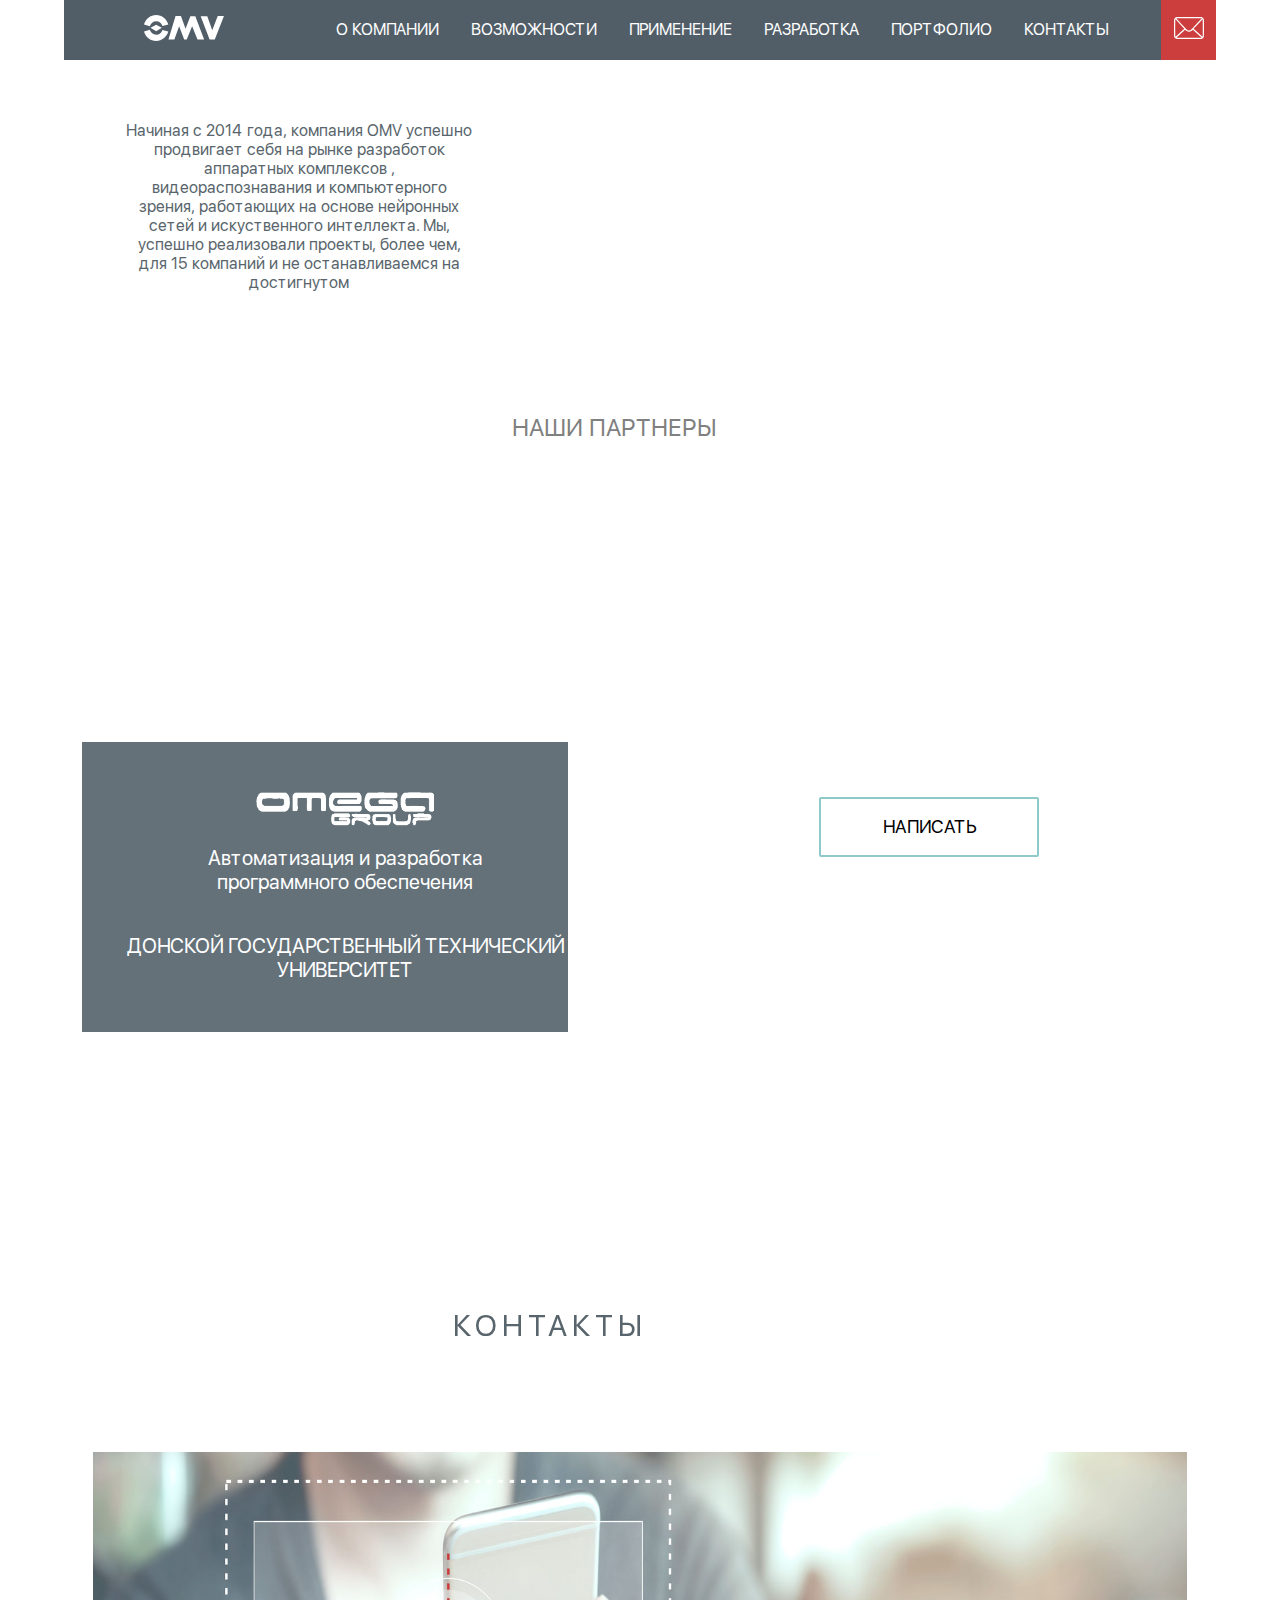
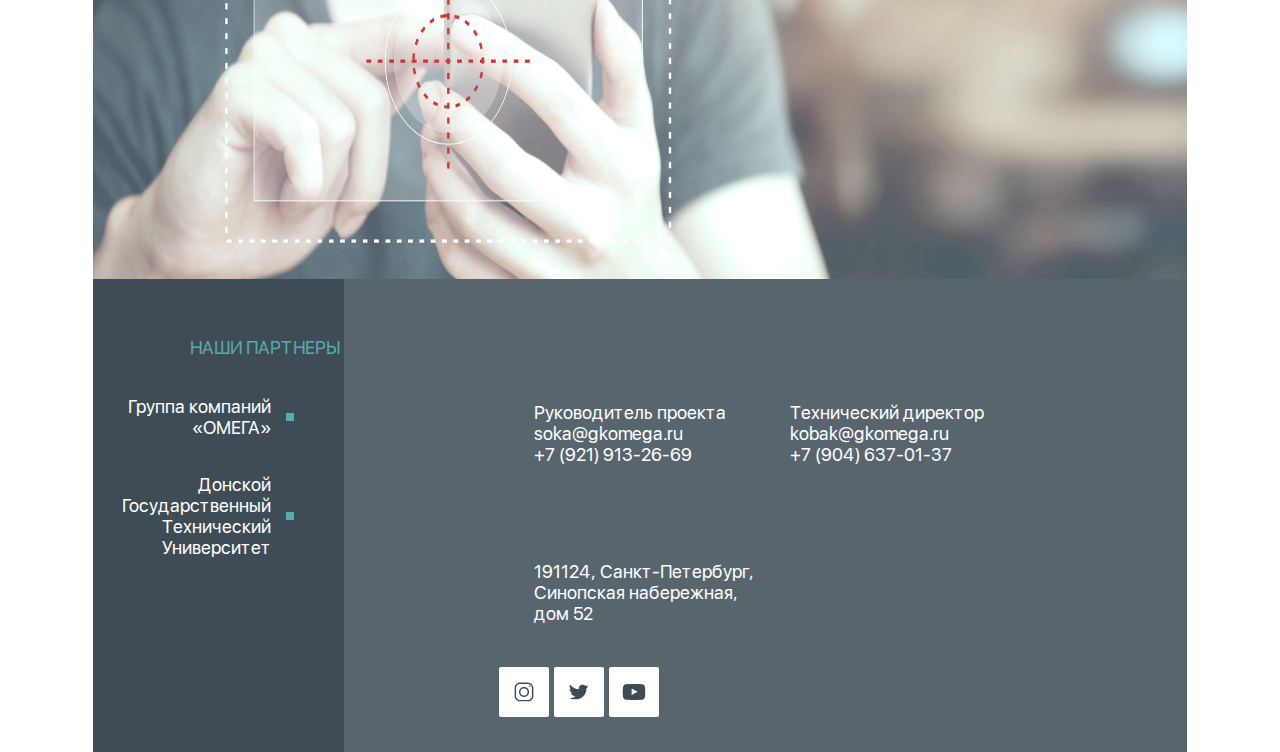
==== commit 98d128c0: "add some stuff" ====
--- a/about-company.html
+++ b/about-company.html
@@ -1,250 +1,252 @@
-<!doctype html>
-<html lang="ru">
-<head>
-    <meta charset="UTF-8">
-    <meta name="viewport"
-          content="width=device-width, user-scalable=no, initial-scale=1.0, maximum-scale=1.0, minimum-scale=1.0">
-    <meta http-equiv="X-UA-Compatible" content="ie=edge">
-    <title>О компании</title>
-    <link rel="stylesheet" href="./assets/css/main.css">
-</head>
-<body>
-<header class="header-mobile">
-    <div class="logo-part">
-        <a class="menu-btn">
-            <span></span>
-        </a>
-        <a class="logo-wrapper" href="./index.html">
-            <img class="logo-part__logo" src="./assets/images/logo.svg" alt="">
-        </a>
-        <div class="modal-menu">
-            <ul class="main-list">
-                <li><a  href="./about-company.html">О КОМПАНИИ</a></li>
-                <li class="first-sub-list-opener"><a>ВОЗМОЖНОСТИ</a></li>
-                <ul class="sub-list sub-list1">
-                    <li><a href="possibilities.html">Технологии</a></li>
-                    <li><a href="possibilities.html">Преимущества</a></li>
-                </ul>
-                <li class="second-sub-list-opener"><a>ПРИМЕНЕНИЕ</a></li>
-                <ul class="sub-list sub-list2">
-                    <li><a href="./usage-prom-and-building.html">Промышленность и строительство</a></li>
-                    <li><a href="./usage-safety.html">Общественная безопасность и аналитика</a></li>
-                    <li><a href="./usage-educational-houses.html">Учебные заведения</a></li>
-                    <li><a href="./usage-events.html">Мероприятия</a></li>
-                    <li><a href="./usage-hotels.html">Гостиничный бизнес</a></li>
-                    <li><a href="./usage-smart-house.html">Умный дом</a></li>
-                    <li><a href="./usage-buisness.html">Бизнес и персонал</a></li>
-                    <li><a href="./usage-smart-city.html">Умный город</a></li>
-                    <li><a href="./usage-retail.html">Ритейл</a></li>
-                </ul>
-                <li><a href="development.html">РАЗРАБОТКА</a></li>
-                <li><a href="portfolio.html">ПОРТФОЛИО</a></li>
-                <li><a href="#contacts">КОНТАКТЫ</a></li>
-            </ul>
-        </div>
-    </div>
-    <div class="mail-part">
-        <a href="#" class="js-open-modal" data-modal="1"><img src="./assets/images/envelope.svg" alt=""></a>
-    </div>
-</header>
-
-<header class="header-desktop">
-    <div class="logo-part">
-        <a href="index.html"><img src="./assets/images/logo.svg" alt=""></a>
-    </div>
-    <div class="empty-place">
-
-    </div>
-
-    <div class="links-part">
-        <div class="mail-part">
-            <a href="#" class="js-open-modal" data-modal="1">      <img src="./assets/images/envelope.svg" alt=""></a>
-        </div>
-        <ul>
-            <li><a class="active-link" href="./about-company.html">О КОМПАНИИ</a></li>
-            <li class="link2"><a class="active-link " href="./possibilities.html">ВОЗМОЖНОСТИ</a>
-                <div class="sub-link sub-link1">
-                    <a href="./possibilities.html">Технологии</a>
-                    <a href="./possibilities.html">Разработки</a>
-                </div>
-            </li>
-            <li class="link3"><a class="active-link" style="cursor: default" href="#">ПРИМЕНЕНИЕ</a>
-                <div class="sub-link sub-link2">
-                    <a href="./usage-buisness.html">Промышленность и строительство</a>
-                    <a href="./usage-safety.html">Общественная безопасность <br> и аналитика</a>
-                    <a href="./usage-educational-houses.html">Учебные заведения</a>
-                    <a href="./usage-events.html">Мероприятия</a>
-                    <a href="./usage-hotels.html">Гостиницы, отели, хостелы</a>
-                    <a href="./usage-smart-house.html">Умный дом</a>
-                    <a href="./usage-smart-house.html">Умный дом</a>
-                    <a href="./usage-buisness.html">Бизнес и персонал</a>
-                    <a href="./usage-smart-city.html">Умный город</a>
-                    <a href="./usage-retail.html">Ритейл</a>
-                </div>
-            </li>
-            <li class="link4"><a class="active-link" href="./development.html">РАЗРАБОТКА</a>
-                <div class="sub-link sub-link3">
-                    <a href="./development.html">Собственные разработки</a>
-                    <a href="./development.html">R&D</a>
-                </div>
-            </li>
-            <li class="link5"><a class="active-link" href="./portfolio.html">ПОРТФОЛИО</a>
-                <div class="sub-link sub-link4">
-                    <a href="./portfolio.html">Видеоролики</a>
-                    <a href="./portfolio.html">Наши заказчики</a>
-                    <a href="./portfolio.html">Дополнительные <br> материалы</a>
-                </div>
-            </li>
-            <li><a class="active-link"  href="#contacts">КОНТАКТЫ</a></li>
-        </ul>
-    </div>
-</header>
-
-
-<div class="section-about-company">
-    <div class="container">
-        <div class="head-container">
-            <img class="head-container__dotts m-head-container__dotts mobile-only " src="./assets/images/dotts.svg" alt="">
-            <img class="head-container__dotts d-head-container__dotts " src="./assets/images/Точки.svg" alt="">
-            <h2 style="margin:0 auto;" class="mobile-only">О КОМПАНИИ</h2>
-            <img class="head-container__dotts m-head-container__dotts mobile-only" src="./assets/images/dotts.svg" alt="">
-            <img class="head-container__dotts d-head-container__dotts " src="./assets/images/Точки.svg" alt="">
-        </div>
-        <div class="company-desc">
-            <p class="mobile-only">
-            Начиная с 2014 года, компания OMV успешно продвигает себя на рынке разработок аппаратных комплексов
-            , видеораспознавания и компьютерного зрения, работающих на основе нейронных сетей и искуственного интеллекта.
-            Мы, успешно реализовали проекты, более чем, для 15 компаний и не останавливаемся на достигнутом
-
-            </p>
-
-    </div>
-
-</div>
-
-
-
-<div class="section-company-partners">
-        <div class="head-container">
-            <img class="head-container__dotts m-head-container__dotts mobile-only " src="./assets/images/dotts.svg" alt="">
-            <img class="head-container__dotts d-head-container__dotts" src="./assets/images/Точки.svg" alt="">
-            <h2 class="mobile-only">НАШИ ПАРТНЕРЫ</h2>
-            <img class="head-container__dotts m-head-container__dotts mobile-only" src="./assets/images/dotts.svg" alt="">
-            <img class="head-container__dotts d-head-container__dotts " src="./assets/images/Точки.svg" alt="">
-        </div>
-    <h2 class="partnersAbout" style=" display: none;position: relative; top: 280px; left: 420px; color:grey; font-weight: normal;">НАШИ ПАРТНЕРЫ</h2>
-    <div class="aboutflex" style="display: block; justify-content: space-between;">
-
-        <div class="short-desc">
-            <img src="./assets/images/omega-group-logo.png" alt="">
-            <p class="first-paragraph">Автоматизация и разработка <br> программного обеспечения</p>
-            <p>ДОНСКОЙ ГОСУДАРСТВЕННЫЙ <br class="mobile-only"> ТЕХНИЧЕСКИЙ УНИВЕРСИТЕТ</p>
-        </div>
-    <a style="text-decoration: none;" href="#" class="js-open-modal" data-modal="1"><div class=" aboutWrite btn-learn-more write-us" style="color: black;">НАПИСАТЬ</div></a>
-    </div>
-    <img class="man-with-a-tablet" src="./assets/images/man-with-a-tablet.jpg" alt="">
-
-</div>
-
-    <div class="modal" data-modal="1">
-        <div class="modalContent">
-            <!--   Svg иконка для закрытия окна  -->
-            <img src="./assets/images/cancel.svg" class="modal__cross js-modal-close">
-            <p class="modal__name">Ваше имя<span>*</span></p>
-            <input style="width: 85%;" type="text">
-            <p class="modal__ink">Название организации</p>
-            <input style="width: 85%" type="text">
-            <p class="modal__ink">Ваша почта<span>*</span></p>
-            <input style="width: 85%" type="tex">
-            <p class="modal__tel">Контактный номер телефона</p>
-            <input style="width: 85%" type="tel" name="tel"
-                   pattern="2[0-9]{3}-[0-9]{3}">
-            <p class="text">Ваш вопрос<span>*</span></p>
-            <input style="padding-bottom: 35px; width: 85%;" type="text">
-            <p style="color:grey; opacity: 0.9;"><input type="checkbox" name="option1" value="a1" checked>- согласен на обработку моих персональных данных</p>
-        </div>
-        <button style="margin-top:15px;" class="sendButton">ОТПРАВИТЬ</button>
-    </div>
-<div class="overlay js-overlay-modal"></div>
-
-    <div class="section-contacts" id="contacts">
-        <div class="head-container">
-            <img class="head-container__dotts m-head-container__dotts " src="./assets/images/dotts.svg" alt="">
-            <img class="head-container__dotts d-head-container__dotts " src="./assets/images/Точки.svg" alt="">
-            <h2 class="while-no-empty mobile-only">КОНТАКТЫ</h2>
-            <img class="head-container__dotts m-head-container__dotts " src="./assets/images/dotts.svg" alt="">
-            <img class="head-container__dotts d-head-container__dotts " src="./assets/images/Точки.svg" alt="">
-        </div>
-        <div class="basement">
-            <h2 style="display: none" class="h2Contacts h2-desktop">КОНТАКТЫ</h2>
-            <div class="image-part">
-                <img class="mobile-only" src="./assets/images/footer-image.jpg" alt="">
-                <img class="footerImgDesc" style="display: none" src="./assets/images/1con.jpg" alt="">
-            </div>
-            <div class="footer-part">
-
-
-
-                <div class="left-part">
-                    <div class="contact">
-                        <p>Руководитель проекта
-                            <br>
-                            <a href="">soka@gkomega.ru</a>
-                            <br>
-                            <a href="">+7 (921) 913-26-69</a>
-                        </p>
-                    </div>
-                    <div class="contact">
-                        <p>Технический директор
-                            <br>
-                            <a href="">kobak@gkomega.ru</a>
-                            <br>
-                            <a href="">+7 (904) 637-01-37</a>
-                        </p>
-                    </div>
-                    <div class="contact">
-                        <p>191124, Санкт-Петербург, <br> Синопская набережная, <br class="-display-block"> дом 52</p>
-                    </div>
-                    <div class="social-networks-links">
-                        <!-- <a href=""><img src="./assets/images/vk.svg" alt=""></a>-->
-                        <a href=""><img src="./assets/images/instagram.svg" alt=""></a>
-                        <a href=""><img src="./assets/images/twitter.svg" alt=""></a>
-                        <a href=""><img src="./assets/images/youtube.svg" alt=""></a>
-                    </div>
-                </div>
-                <div class="right-part">
-                    <p class="green-sign">НАШИ ПАРТНЕРЫ</p>
-                    <div class="green-square-wrapper">
-                        <div class="green-square"></div>
-                        <p>Группа компаний <br> «ОМЕГА» </p>
-                    </div>
-                    <div class="green-square-wrapper">
-                        <div class="green-square"></div>
-                        <p>Донской <br> Государственный <br> Технический<br> Университет</p>
-                    </div>
-                </div>
-            </div>
-        </div>
-    </div>
-</div>
-
-
-<script>
-   /* function aboutEmpty() {
-        if (document.documentElement.scrollTop > document.getElementsByClassName('section-about-company')[0].offsetTop) {
-            document.getElementsByClassName('empty-place')[0].innerHTML = '<p>О КОМПАНИИ</p>';
-        }
-        if (document.documentElement.scrollTop > document.getElementsByClassName('section-contacts')[0].offsetTop - 110) {
-            document.getElementsByClassName('empty-place')[0].innerHTML = '<p>КОНТАКТЫ</p>';
-        }
-    }*/
-</script>
-<script
-        src="https://code.jquery.com/jquery-3.4.1.min.js"
-        integrity="sha256-CSXorXvZcTkaix6Yvo6HppcZGetbYMGWSFlBw8HfCJo="
-        crossorigin="anonymous"></script>
-    <script src="./assets/scripts/modal.js"></script>
-<script src="./assets/scripts/script.js"></script>
-
-</body>
+<!doctype html>
+<html lang="ru">
+<head>
+    <meta charset="UTF-8">
+    <meta name="viewport"
+          content="width=device-width, user-scalable=no, initial-scale=1.0, maximum-scale=1.0, minimum-scale=1.0">
+    <meta http-equiv="X-UA-Compatible" content="ie=edge">
+    <title>О компании</title>
+    <link rel="shortcut icon" href="./assets/images/favicon.ico" type="image/png">
+    <link rel="stylesheet" href="./assets/css/main.css">
+</head>
+<body>
+<header class="header-mobile">
+    <div class="logo-part">
+        <a class="menu-btn">
+            <span></span>
+        </a>
+        <a class="logo-wrapper" href="./index.html">
+            <img class="logo-part__logo" src="./assets/images/logo.svg" alt="">
+        </a>
+        <div class="modal-menu">
+            <ul class="main-list">
+                <li><a  href="./about-company.html">О КОМПАНИИ</a></li>
+                <li class="first-sub-list-opener"><a>ВОЗМОЖНОСТИ</a></li>
+                <ul class="sub-list sub-list1">
+                    <li><a href="possibilities.html">Технологии</a></li>
+                    <li><a href="possibilities.html">Преимущества</a></li>
+                </ul>
+                <li class="second-sub-list-opener"><a>ПРИМЕНЕНИЕ</a></li>
+                <ul class="sub-list sub-list2">
+                    <li><a href="./usage-prom-and-building.html">Промышленность и строительство</a></li>
+                    <li><a href="./usage-safety.html">Общественная безопасность и аналитика</a></li>
+                    <li><a href="./usage-educational-houses.html">Учебные заведения</a></li>
+                    <li><a href="./usage-events.html">Мероприятия</a></li>
+                    <li><a href="./usage-hotels.html">Гостиничный бизнес</a></li>
+                    <li><a href="./usage-smart-house.html">Умный дом</a></li>
+                    <li><a href="./usage-buisness.html">Бизнес и персонал</a></li>
+                    <li><a href="./usage-smart-city.html">Умный город</a></li>
+                    <li><a href="./usage-retail.html">Ритейл</a></li>
+                </ul>
+                <li><a href="development.html">РАЗРАБОТКА</a></li>
+                <li><a href="portfolio.html">ПОРТФОЛИО</a></li>
+                <li><a href="#contacts">КОНТАКТЫ</a></li>
+            </ul>
+        </div>
+    </div>
+    <div class="mail-part">
+        <a href="#" class="js-open-modal" data-modal="1"><img src="./assets/images/envelope.svg" alt=""></a>
+    </div>
+</header>
+
+<header class="header-desktop">
+    <div class="logo-part">
+        <a href="index.html"><img src="./assets/images/logo.svg" alt=""></a>
+    </div>
+    <div class="empty-place">
+
+    </div>
+
+    <div class="links-part">
+        <div class="mail-part">
+            <a href="#" class="js-open-modal" data-modal="1">      <img src="./assets/images/envelope.svg" alt=""></a>
+        </div>
+        <ul>
+            <li><a class="active-link" href="./about-company.html">О КОМПАНИИ</a></li>
+            <li class="link2"><a class="active-link " href="./possibilities.html">ВОЗМОЖНОСТИ</a>
+                <div class="sub-link sub-link1">
+                    <a href="./possibilities.html">Технологии</a>
+                    <a href="./possibilities.html">Разработки</a>
+                </div>
+            </li>
+            <li class="link3"><a class="active-link" style="cursor: default" href="#">ПРИМЕНЕНИЕ</a>
+                <div class="sub-link sub-link2">
+                    <a href="./usage-buisness.html">Промышленность и строительство</a>
+                    <a href="./usage-safety.html">Общественная безопасность <br> и аналитика</a>
+                    <a href="./usage-educational-houses.html">Учебные заведения</a>
+                    <a href="./usage-events.html">Мероприятия</a>
+                    <a href="./usage-hotels.html">Гостиницы, отели, хостелы</a>
+                    <a href="./usage-smart-house.html">Умный дом</a>
+                    <a href="./usage-smart-house.html">Умный дом</a>
+                    <a href="./usage-buisness.html">Бизнес и персонал</a>
+                    <a href="./usage-smart-city.html">Умный город</a>
+                    <a href="./usage-retail.html">Ритейл</a>
+                </div>
+            </li>
+            <li class="link4"><a class="active-link" href="./development.html">РАЗРАБОТКА</a>
+                <div class="sub-link sub-link3">
+                    <a href="./development.html">Собственные разработки</a>
+                    <a href="./development.html">R&D</a>
+                </div>
+            </li>
+            <li class="link5"><a class="active-link" href="./portfolio.html">ПОРТФОЛИО</a>
+                <div class="sub-link sub-link4">
+                    <a href="./portfolio.html">Видеоролики</a>
+                    <a href="./portfolio.html">Наши заказчики</a>
+                    <a href="./portfolio.html">Дополнительные <br> материалы</a>
+                </div>
+            </li>
+            <li><a class="active-link"  href="#contacts">КОНТАКТЫ</a></li>
+        </ul>
+    </div>
+</header>
+
+
+<div class="section-about-company">
+    <div class="containerAbout">
+        <div class="head-container">
+            <img class="head-container__dotts m-head-container__dotts mobile-only " src="./assets/images/dotts.svg" alt="">
+            <img class="head-container__dotts d-head-container__dotts " src="./assets/images/Точки.svg" alt="">
+            <h2 style="margin:0 auto;" class="mobile-only">О КОМПАНИИ</h2>
+            <img class="head-container__dotts m-head-container__dotts mobile-only" src="./assets/images/dotts.svg" alt="">
+            <img class="head-container__dotts d-head-container__dotts " src="./assets/images/Точки.svg" alt="">
+        </div>
+        <div class="company-desc" style="display: flex; align-items: center; justify-content: space-around">
+            <p>
+            Начиная с 2014 года, компания OMV успешно продвигает себя на рынке разработок аппаратных комплексов
+            , видеораспознавания и компьютерного зрения, работающих на основе нейронных сетей и искуственного интеллекта.
+            Мы, успешно реализовали проекты, более чем, для 15 компаний и не останавливаемся на достигнутом
+            </p>
+            <img class="man-with-a-tablet" style="width: 50%; margin-left: 165px; position: relative; right: -80px;" src="./assets/images/man-with-a-tablet.jpg" alt="">
+    </div>
+
+
+
+
+
+<div class="section-company-partners">
+        <div class="head-container">
+            <img class="head-container__dotts m-head-container__dotts mobile-only " src="./assets/images/dotts.svg" alt="">
+            <img class="head-container__dotts d-head-container__dotts" src="./assets/images/Точки.svg" alt="">
+            <h2 class="mobile-only">НАШИ ПАРТНЕРЫ</h2>
+            <img class="head-container__dotts m-head-container__dotts mobile-only" src="./assets/images/dotts.svg" alt="">
+            <img class="head-container__dotts d-head-container__dotts " src="./assets/images/Точки.svg" alt="">
+        </div>
+    <h2 class="partnersAbout" style=" display: none;position: relative; left: 480px; color:grey; font-weight: normal;">НАШИ ПАРТНЕРЫ</h2>
+    <div class="aboutflex" style="display: block; justify-content: space-between; margin-bottom: 100px;">
+
+        <div class="short-desc">
+            <div class="short-desc-part1">
+            <img src="./assets/images/omega-group-logo.png" alt="">
+            <p class="first-paragraph">Автоматизация и разработка <br> программного обеспечения</p>
+            </div>
+            <p>ДОНСКОЙ ГОСУДАРСТВЕННЫЙ <br class="mobile-only"> ТЕХНИЧЕСКИЙ УНИВЕРСИТЕТ</p>
+            </div>
+    <a style="text-decoration: none;" href="#" class="js-open-modal" data-modal="1"><div class=" aboutWrite btn-learn-more write-us" style="color: black;">НАПИСАТЬ</div></a>
+    </div>
+    <img class="man-with-a-tablet mobile-only" src="./assets/images/man-with-a-tablet.jpg" alt="">
+
+</div>
+    </div>
+    <div class="modal" data-modal="1">
+        <div class="modalContent">
+            <!--   Svg иконка для закрытия окна  -->
+            <img src="./assets/images/cancel.svg" class="modal__cross js-modal-close">
+            <p class="modal__name">Ваше имя<span>*</span></p>
+            <input style="width: 85%;" type="text">
+            <p class="modal__ink">Название организации</p>
+            <input style="width: 85%" type="text">
+            <p class="modal__ink">Ваша почта<span>*</span></p>
+            <input style="width: 85%" type="tex">
+            <p class="modal__tel">Контактный номер телефона</p>
+            <input style="width: 85%" type="tel" name="tel"
+                   pattern="2[0-9]{3}-[0-9]{3}">
+            <p class="text">Ваш вопрос<span>*</span></p>
+            <input style="padding-bottom: 35px; width: 85%;" type="text">
+            <p style="color:grey; opacity: 0.9;"><input type="checkbox" name="option1" value="a1" checked>- согласен на обработку моих персональных данных</p>
+        </div>
+        <button style="margin-top:15px;" class="sendButton">ОТПРАВИТЬ</button>
+    </div>
+<div class="overlay js-overlay-modal"></div>
+
+    <div class="section-contacts section-contacts1" id="contacts">
+        <div class="head-container">
+            <img class="head-container__dotts m-head-container__dotts " src="./assets/images/dotts.svg" alt="">
+            <img class="head-container__dotts d-head-container__dotts " src="./assets/images/Точки.svg" alt="">
+            <h2 class="while-no-empty mobile-only">КОНТАКТЫ</h2>
+            <img class="head-container__dotts m-head-container__dotts " src="./assets/images/dotts.svg" alt="">
+            <img class="head-container__dotts d-head-container__dotts " src="./assets/images/Точки.svg" alt="">
+        </div>
+        <div class="basement">
+            <h2 style="display: none; left: 360px;" class="h2Contacts h2-desktop">КОНТАКТЫ</h2>
+            <div class="image-part">
+                <img class="mobile-only" src="./assets/images/footer-image.jpg" alt="">
+                <img class="footerImgDesc" style="display: none" src="./assets/images/1con.jpg" alt="">
+            </div>
+            <div class="footer-part">
+
+
+
+                <div class="left-part">
+                    <div class="contact">
+                        <p>Руководитель проекта
+                            <br>
+                            <a href="">soka@gkomega.ru</a>
+                            <br>
+                            <a href="">+7 (921) 913-26-69</a>
+                        </p>
+                    </div>
+                    <div class="contact">
+                        <p>Технический директор
+                            <br>
+                            <a href="">kobak@gkomega.ru</a>
+                            <br>
+                            <a href="">+7 (904) 637-01-37</a>
+                        </p>
+                    </div>
+                    <div class="contact">
+                        <p>191124, Санкт-Петербург, <br> Синопская набережная, <br class="-display-block"> дом 52</p>
+                    </div>
+                    <div class="social-networks-links">
+                        <!-- <a href=""><img src="./assets/images/vk.svg" alt=""></a>-->
+                        <a href=""><img src="./assets/images/instagram.svg" alt=""></a>
+                        <a href=""><img src="./assets/images/twitter.svg" alt=""></a>
+                        <a href=""><img src="./assets/images/youtube.svg" alt=""></a>
+                    </div>
+                </div>
+                <div class="right-part">
+                    <p class="green-sign">НАШИ ПАРТНЕРЫ</p>
+                    <div class="green-square-wrapper">
+                        <div class="green-square"></div>
+                        <p>Группа компаний<br>«ОМЕГА»</p>
+                    </div>
+                    <div class="green-square-wrapper">
+                        <div class="green-square"></div>
+                        <p>Донской<br>Государственный<br>Технический<br>Университет</p>
+                    </div>
+                </div>
+            </div>
+        </div>
+    </div>
+</div>
+
+
+<script>
+   /* function aboutEmpty() {
+        if (document.documentElement.scrollTop > document.getElementsByClassName('section-about-company')[0].offsetTop) {
+            document.getElementsByClassName('empty-place')[0].innerHTML = '<p>О КОМПАНИИ</p>';
+        }
+        if (document.documentElement.scrollTop > document.getElementsByClassName('section-contacts')[0].offsetTop - 110) {
+            document.getElementsByClassName('empty-place')[0].innerHTML = '<p>КОНТАКТЫ</p>';
+        }
+    }*/
+</script>
+<script
+        src="https://code.jquery.com/jquery-3.4.1.min.js"
+        integrity="sha256-CSXorXvZcTkaix6Yvo6HppcZGetbYMGWSFlBw8HfCJo="
+        crossorigin="anonymous"></script>
+    <script src="./assets/scripts/modal.js"></script>
+<script src="./assets/scripts/script.js"></script>
+
+</body>
 </html>--- a/assets/css/main.css
+++ b/assets/css/main.css
@@ -113,6 +113,7 @@
     .header-desktop .mail-part img {
       width: 30px; }
   .header-desktop .logo-part {
+    margin-left: 50px;
     width: 140px;
     display: flex;
     justify-content: center;
@@ -801,7 +802,7 @@
       background-color: #59656c; }
       .section-contacts .basement .footer-part .left-part .contact {
         text-align: center;
-        margin: 30px 30px 30px 0; }
+        margin: 30px; }
         .section-contacts .basement .footer-part .left-part .contact p {
           color: white;
           text-align: center; }
@@ -911,7 +912,9 @@
   align-items: center;
   justify-content: center;
   border-radius: 2px;
-  margin: 50px 50px;
+  margin: 0 auto;
+  margin-top: 25px;
+  margin-bottom: 25px;
   font-size: 18px; }
 
 .section-main-possibilities {
@@ -1048,13 +1051,11 @@
         margin: 0 auto !important;
         color: #8fc9c9;
         background-color: white !important;
-        border: 1px solid #8fc9c9 !important;
+        border: 2px solid #8fc9c9 !important;
         transition: .3s;
         display: flex;
         align-items: center;
         justify-content: center;
-        width: 220px;
-        height: 60px;
         border-radius: 2px; }
         .section-functioanl .r-n-d-container .right-part .write-us:hover {
           background-color: #8fc9c9 !important;
@@ -1123,15 +1124,20 @@
       .section-functioanl .func-container .func p {
         text-align: center; }
 
+.js-open-modal {
+  padding: 15px 55px; }
+
 @media screen and (min-width: 350px) {
   .header-mobile .logo-part .modal-menu {
-    width: calc(100% - 47px); } }
+    width: calc(100% - 47px); }
+  .barFont1 {
+    font-size: 19px !important; } }
 
 @media screen and (min-width: 380px) {
   .header-mobile .logo-part .modal-menu {
     width: calc(100% - 48px); }
   .carousel-switcher {
-    top: 20%; } }
+    top: 15%; } }
 
 @media screen and (min-width: 450px) {
   .header-mobile .logo-part .modal-menu {
@@ -1156,6 +1162,8 @@
     display: none; }
   .presentaitonTxt {
     display: block; }
+  .carousel-switcher {
+    top: 20%; }
   .d-head-container__dotts {
     display: block;
     max-width: 220px; }
@@ -1247,6 +1255,10 @@
 @media screen and (min-width: 1024px) {
   .section-contacts {
     width: 90%; }
+  .barFont1 {
+    font-size: 22px; }
+  .js-open-modal:hover {
+    color: white !important; }
   .videoBlank {
     height: 30px !important; }
   .arrowdownload {
@@ -1271,17 +1283,17 @@
     z-index: 10000; }
   .h2Possibilities {
     margin: 180px 0 120px 0;
-    left: 200px; }
+    left: 250px; }
   .h2Portfolio {
     left: 260px;
     margin-bottom: 75px;
     margin-top: 70px; }
   .h2Contacts {
-    left: 320px;
+    left: 385px;
     margin-bottom: 105px; }
   .h2About {
     margin: 145px 0 165px;
-    left: 435px; }
+    left: 475px; }
   .h2RnD {
     margin: 145px 0 165px;
     left: 470px; }
@@ -1290,11 +1302,11 @@
     margin-bottom: 100px;
     margin-top: 250px; }
   .h2Industry {
-    left: 200px;
+    left: 275px;
     margin-bottom: 50px;
     margin-top: 150px; }
   .h2Integration {
-    left: 380px;
+    left: 460px;
     margin-bottom: 50px;
     margin-top: 150px; }
   .h2Integration2 {
@@ -1393,8 +1405,7 @@
       margin: 0 auto;
       display: block; }
     .section-company-partners .write-us {
-      margin: 40px 0 90px;
-      transform: translateX(-130%) !important; }
+      margin: 40px 0 90px; }
   .section-portfolio {
     display: flex;
     flex-direction: row;
@@ -1593,9 +1604,6 @@
     margin-left: 5%; }
   .header-desktop {
     background-color: transparent; }
-  .aboutWrite {
-    margin-right: 185px !important;
-    margin-top: 100px !important; }
   .func {
     max-width: 300px !important;
     height: 420px !important;
@@ -1626,6 +1634,10 @@
   .section-building-features {
     margin-top: 150px;
     margin-bottom: 150px; }
+  .aboutWrite {
+    margin-right: 125px !important;
+    margin-top: 100px !important;
+    transform: translateX(-130%) !important; }
   .header-desktop {
     background-color: transparent !important; }
   .section-technologies {
@@ -1790,4 +1802,4 @@
 .checked {
   width: 25%; }
 
-/*# sourceMappingURL=[data-uri] */
+/*# sourceMappingURL=[data-uri]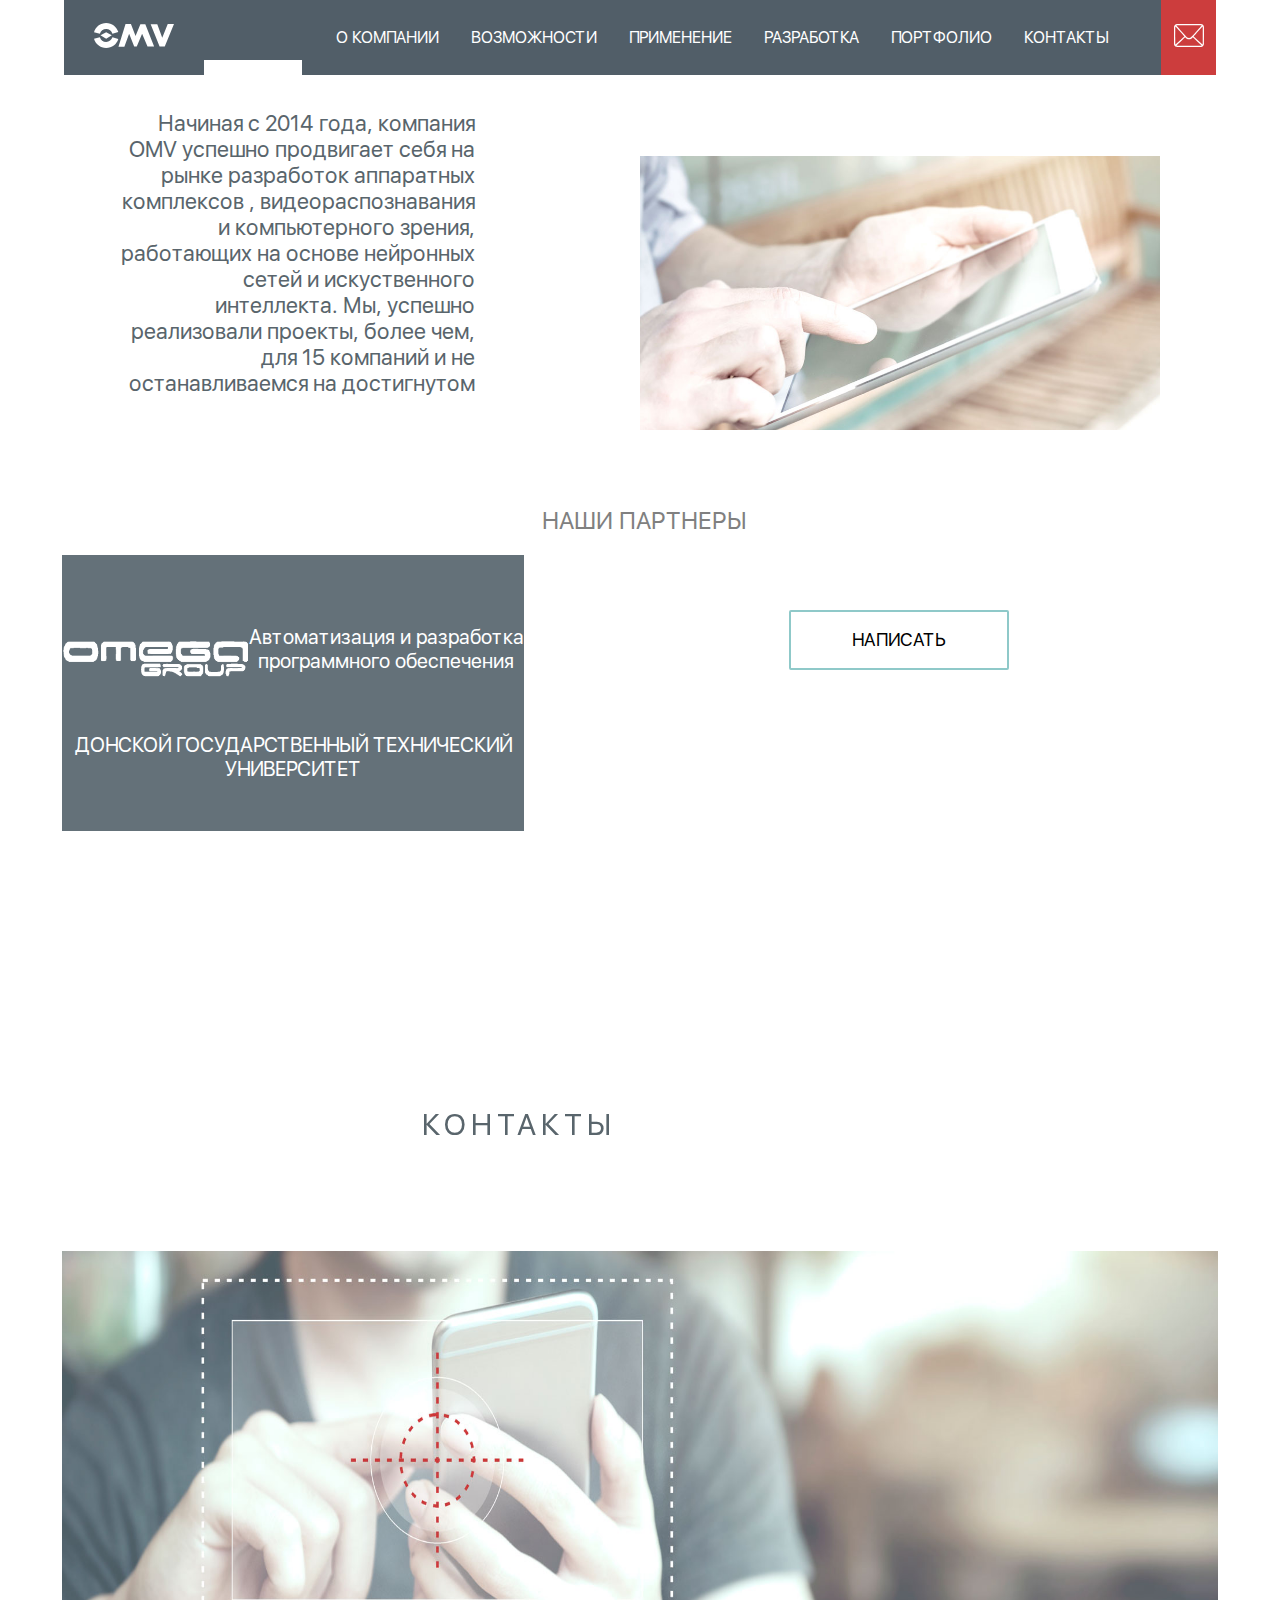
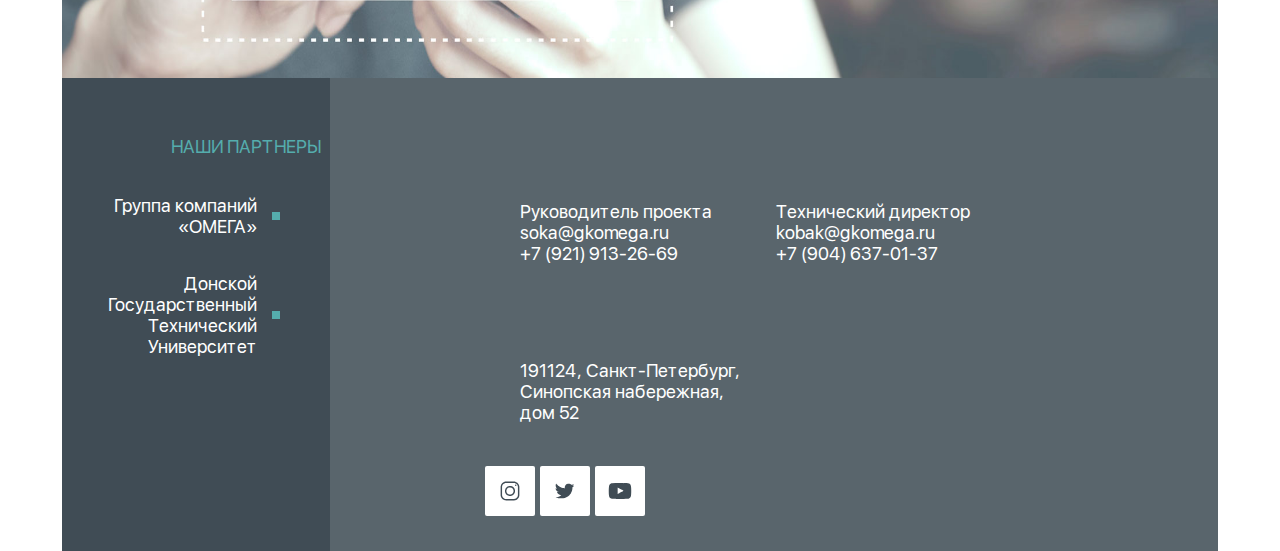
==== commit 587550fa: "pravki done" ====
--- a/about-company.html
+++ b/about-company.html
@@ -117,7 +117,7 @@
             , видеораспознавания и компьютерного зрения, работающих на основе нейронных сетей и искуственного интеллекта.
             Мы, успешно реализовали проекты, более чем, для 15 компаний и не останавливаемся на достигнутом
             </p>
-            <img class="man-with-a-tablet" style="width: 50%; margin-left: 165px; position: relative; right: -80px;" src="./assets/images/man-with-a-tablet.jpg" alt="">
+            <img class="man-with-a-tablet man-with-a-tablet1 " style=" display:none; width: 50%; margin-left: 165px; position: relative;" src="./assets/images/man-with-a-tablet.jpg" alt="">
     </div>
 
 
@@ -153,16 +153,16 @@
             <!--   Svg иконка для закрытия окна  -->
             <img src="./assets/images/cancel.svg" class="modal__cross js-modal-close">
             <p class="modal__name">Ваше имя<span>*</span></p>
-            <input style="width: 85%;" type="text">
+            <input style="width: 90%;" type="text">
             <p class="modal__ink">Название организации</p>
-            <input style="width: 85%" type="text">
+            <input style="width: 90%" type="text">
             <p class="modal__ink">Ваша почта<span>*</span></p>
-            <input style="width: 85%" type="tex">
+            <input style="width: 90%" type="tex">
             <p class="modal__tel">Контактный номер телефона</p>
-            <input style="width: 85%" type="tel" name="tel"
+            <input style="width: 90%" type="tel" name="tel"
                    pattern="2[0-9]{3}-[0-9]{3}">
             <p class="text">Ваш вопрос<span>*</span></p>
-            <input style="padding-bottom: 35px; width: 85%;" type="text">
+            <input style="padding-bottom: 35px; width: 90%;" type="text">
             <p style="color:grey; opacity: 0.9;"><input type="checkbox" name="option1" value="a1" checked>- согласен на обработку моих персональных данных</p>
         </div>
         <button style="margin-top:15px;" class="sendButton">ОТПРАВИТЬ</button>
--- a/assets/css/main.css
+++ b/assets/css/main.css
@@ -50,12 +50,13 @@
     background-color: #515e68;
     display: flex;
     width: 914px;
+    height: 75px;
     align-items: center;
     justify-content: space-between; }
     .header-desktop .links-part .mail-part {
       width: 55px;
       order: 2;
-      height: 60px;
+      height: 75px;
       background-color: #cc3d3d;
       display: flex;
       align-items: center;
@@ -113,9 +114,9 @@
     .header-desktop .mail-part img {
       width: 30px; }
   .header-desktop .logo-part {
-    margin-left: 50px;
     width: 140px;
     display: flex;
+    height: 75px;
     justify-content: center;
     align-items: center;
     background-color: #515e68; }
@@ -662,7 +663,7 @@
     background-color: #FFFFFF;
     padding: 20px 0; }
     .section-portfolio .right-part p {
-      width: 40%;
+      width: 50%;
       margin: 0 auto;
       margin-bottom: 40px;
       text-align: center;
@@ -856,7 +857,7 @@
   .section-about-company .head-container {
     margin-bottom: 30px; }
   .section-about-company .company-desc {
-    width: 85%;
+    width: 90%;
     margin: 0 auto; }
     .section-about-company .company-desc p {
       text-align: center;
@@ -888,10 +889,9 @@
   background-color: #647179;
   padding: 50px 0 30px 0; }
   .section-company-partners .short-desc img {
-    margin: 0 auto;
     width: 40%;
     display: block;
-    max-width: 200px; }
+    margin: 0 auto; }
   .section-company-partners .short-desc p {
     text-align: center;
     color: white; }
@@ -1001,8 +1001,7 @@
     margin-bottom: 60px; }
     .section-building-features .container .technology-container .technology img {
       margin: 0 auto;
-      width: 115px;
-      height: 20%;
+      width: 60%;
       display: block;
       margin-bottom: 25px; }
     .section-building-features .container .technology-container .technology p {
@@ -1018,7 +1017,7 @@
   overflow: hidden;
   margin-bottom: 300px; }
   .section-functioanl .r-n-d-container {
-    justify-content: space-between; }
+    justify-content: space-around; }
     .section-functioanl .r-n-d-container .left-part {
       flex-direction: column;
       width: 47%; }
@@ -1033,8 +1032,10 @@
       .section-functioanl .r-n-d-container .left-part .dark-screen {
         text-align: right;
         background-color: #59656c;
+        width: 80%;
+        padding: 50px;
+        margin-left: auto;
         color: white;
-        padding: 60px 10% 60px 20%;
         font-size: 20px; }
     .section-functioanl .r-n-d-container .right-part {
       flex-direction: column;
@@ -1127,6 +1128,9 @@
 .js-open-modal {
   padding: 15px 55px; }
 
+.js-open-modal1 {
+  padding: 0 !important; }
+
 @media screen and (min-width: 350px) {
   .header-mobile .logo-part .modal-menu {
     width: calc(100% - 47px); }
@@ -1160,8 +1164,6 @@
 @media screen and (min-width: 768px) {
   .m-head-container__dotts {
     display: none; }
-  .presentaitonTxt {
-    display: block; }
   .carousel-switcher {
     top: 20%; }
   .d-head-container__dotts {
@@ -1255,6 +1257,23 @@
 @media screen and (min-width: 1024px) {
   .section-contacts {
     width: 90%; }
+  .presentaitonTxt {
+    display: block; }
+  .man-with-a-tablet1 {
+    display: inline-block !important; }
+  .short-desc-part1 {
+    display: flex;
+    justify-content: space-around;
+    align-items: center; }
+  .section-contacts1 {
+    width: 95% !important; }
+  .section-company-partners .short-desc img {
+    margin: 0; }
+  .company-desc p {
+    width: 40%;
+    text-align: right !important;
+    margin: 0;
+    font-size: 22px; }
   .barFont1 {
     font-size: 22px; }
   .js-open-modal:hover {
@@ -1267,7 +1286,7 @@
     bottom: -65px;
     left: 46%; }
   .green-sign {
-    padding-left: 93px; }
+    padding-left: 100px; }
   .arrowTopScroll {
     display: inline-block !important; }
   .posImgDesc {
@@ -1281,15 +1300,19 @@
     font-weight: lighter;
     color: #59656c;
     z-index: 10000; }
+  .h2Tech {
+    left: 220px;
+    margin-top: 120px;
+    margin-bottom: 30px; }
   .h2Possibilities {
     margin: 180px 0 120px 0;
     left: 250px; }
   .h2Portfolio {
-    left: 260px;
+    left: 270px;
     margin-bottom: 75px;
     margin-top: 70px; }
   .h2Contacts {
-    left: 385px;
+    left: 345px;
     margin-bottom: 105px; }
   .h2About {
     margin: 145px 0 165px;
@@ -1302,12 +1325,12 @@
     margin-bottom: 100px;
     margin-top: 250px; }
   .h2Industry {
-    left: 275px;
-    margin-bottom: 50px;
+    left: 245px;
+    margin-bottom: 100px;
     margin-top: 150px; }
   .h2Integration {
-    left: 460px;
-    margin-bottom: 50px;
+    left: 430px;
+    margin-bottom: 100px;
     margin-top: 150px; }
   .h2Integration2 {
     left: 260px;
@@ -1335,14 +1358,14 @@
   .dottsportfolio {
     display: block !important; }
   .header-desktop {
-    width: 90%; }
+    width: 90%;
+    margin: 0 auto; }
   .section-main {
     width: 90%;
     margin: 0 auto; }
   .max-width-container {
     margin: 0 auto; }
   .aboutflex {
-    margin-top: 300px;
     display: flex !important; }
   .partnersAbout {
     display: block !important; }
@@ -1361,14 +1384,8 @@
   .section-about-company {
     width: 95%;
     margin: 0 auto; }
-  .man-with-a-tablet {
-    position: absolute;
-    top: 100px;
-    left: 950px; }
   .short-desc {
-    padding-left: 40px !important;
-    width: 40%;
-    margin-left: 50px; }
+    width: 40%; }
   .paragraph p {
     font-family: "SFUID-light";
     font-size: 22px; }
@@ -1378,7 +1395,7 @@
       margin-bottom: 10px; }
   .section-main-possibilities {
     position: relative;
-    height: 100vh;
+    height: 90vh;
     overflow: hidden;
     width: 90%;
     margin: 0 auto;
@@ -1391,7 +1408,6 @@
       right: 0;
       margin-bottom: 0;
       width: 40%;
-      height: 28%;
       background-color: rgba(43, 55, 62, 0.8);
       display: flex;
       align-items: center; }
@@ -1406,6 +1422,8 @@
       display: block; }
     .section-company-partners .write-us {
       margin: 40px 0 90px; }
+  .section-portfolio .right-part p {
+    width: 25%; }
   .section-portfolio {
     display: flex;
     flex-direction: row;
@@ -1413,11 +1431,15 @@
     justify-content: space-around; }
     .section-portfolio .right-part {
       margin-bottom: 250px;
-      width: 50%; }
+      margin-right: -130px;
+      width: 60%; }
       .section-portfolio .right-part img {
         width: 10%; }
     .section-portfolio .left-part {
-      width: 50%; }
+      width: 50%;
+      position: relative;
+      left: 35px;
+      top: 25px; }
   .mobile-background {
     display: none;
     width: 100%;
@@ -1499,6 +1521,9 @@
   .container {
     width: 80%;
     margin: 0 auto; }
+  .containerAbout {
+    width: 95%;
+    margin: 0 auto; }
   .section-main {
     padding-top: 0;
     margin-bottom: 50px; }
@@ -1635,7 +1660,6 @@
     margin-top: 150px;
     margin-bottom: 150px; }
   .aboutWrite {
-    margin-right: 125px !important;
     margin-top: 100px !important;
     transform: translateX(-130%) !important; }
   .header-desktop {
@@ -1802,4 +1826,4 @@
 .checked {
   width: 25%; }
 
-/*# sourceMappingURL=[data-uri] */
+/*# sourceMappingURL=[data-uri] */
